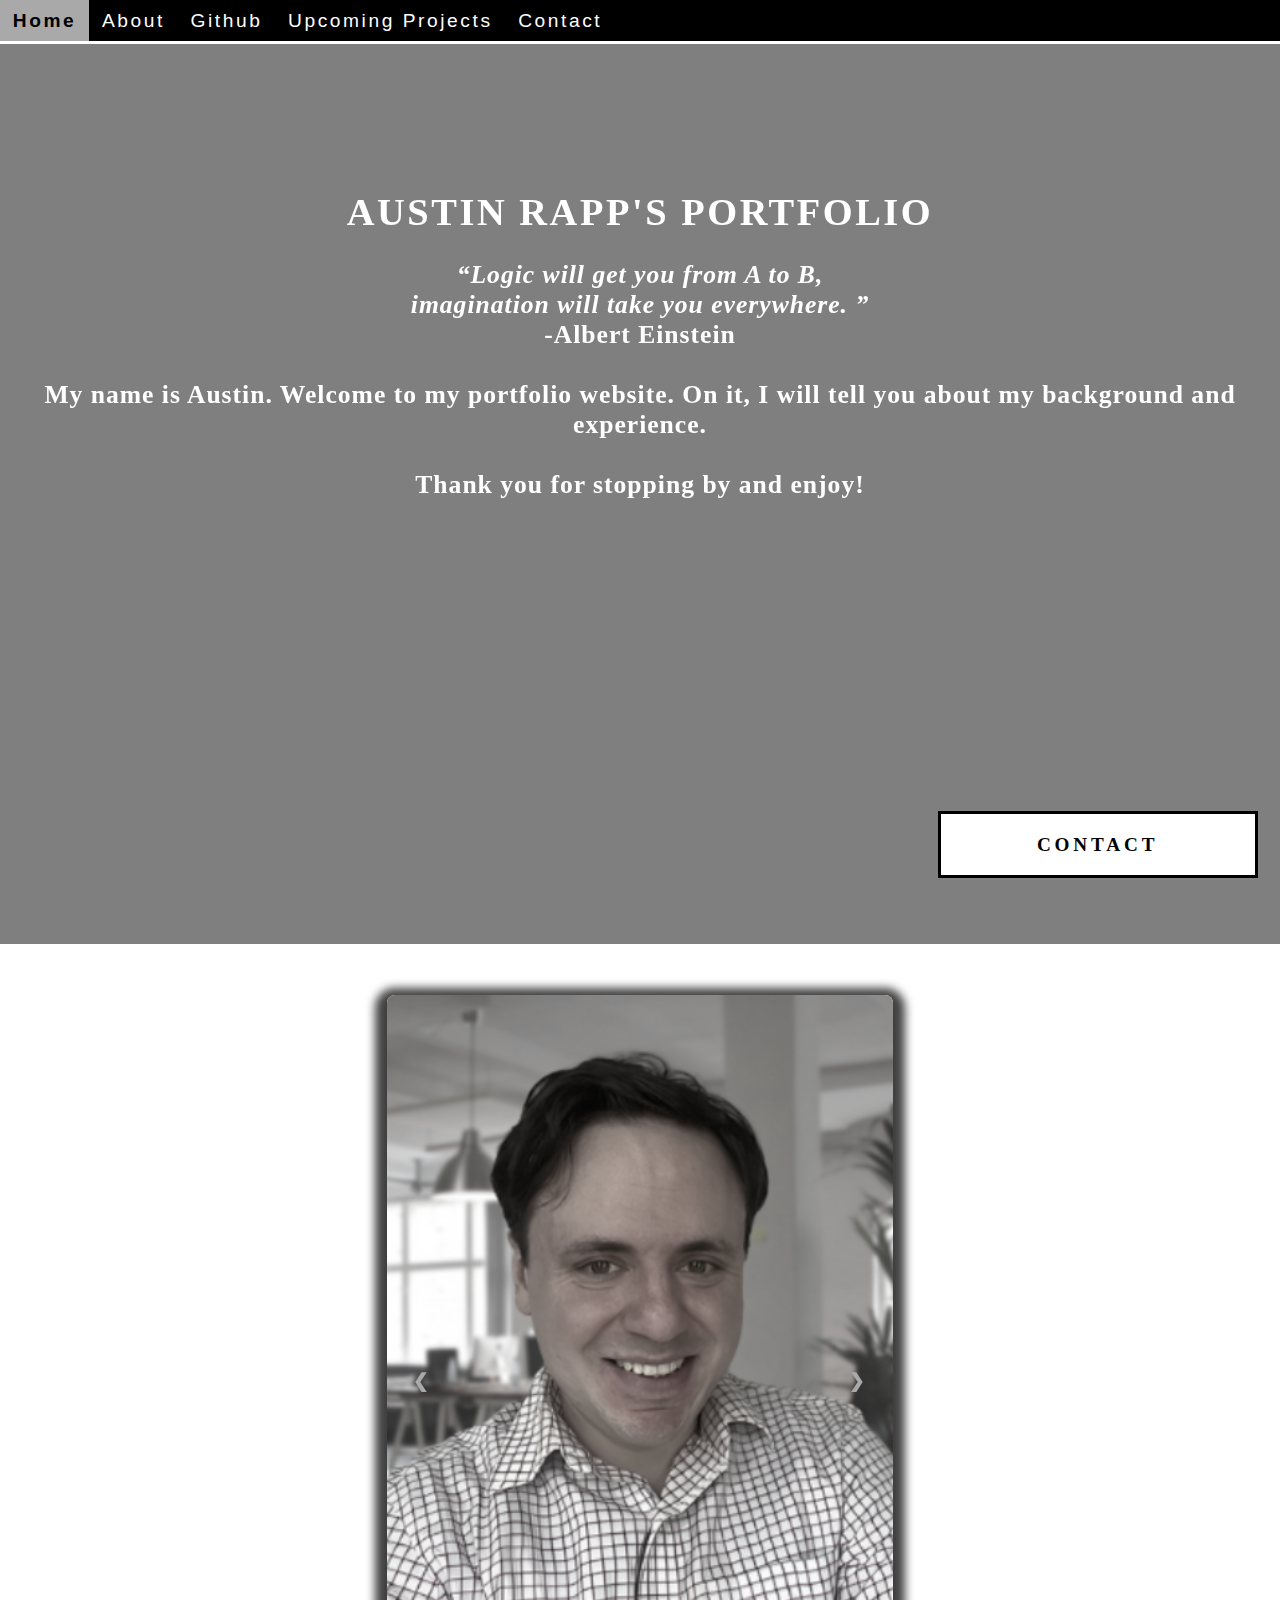
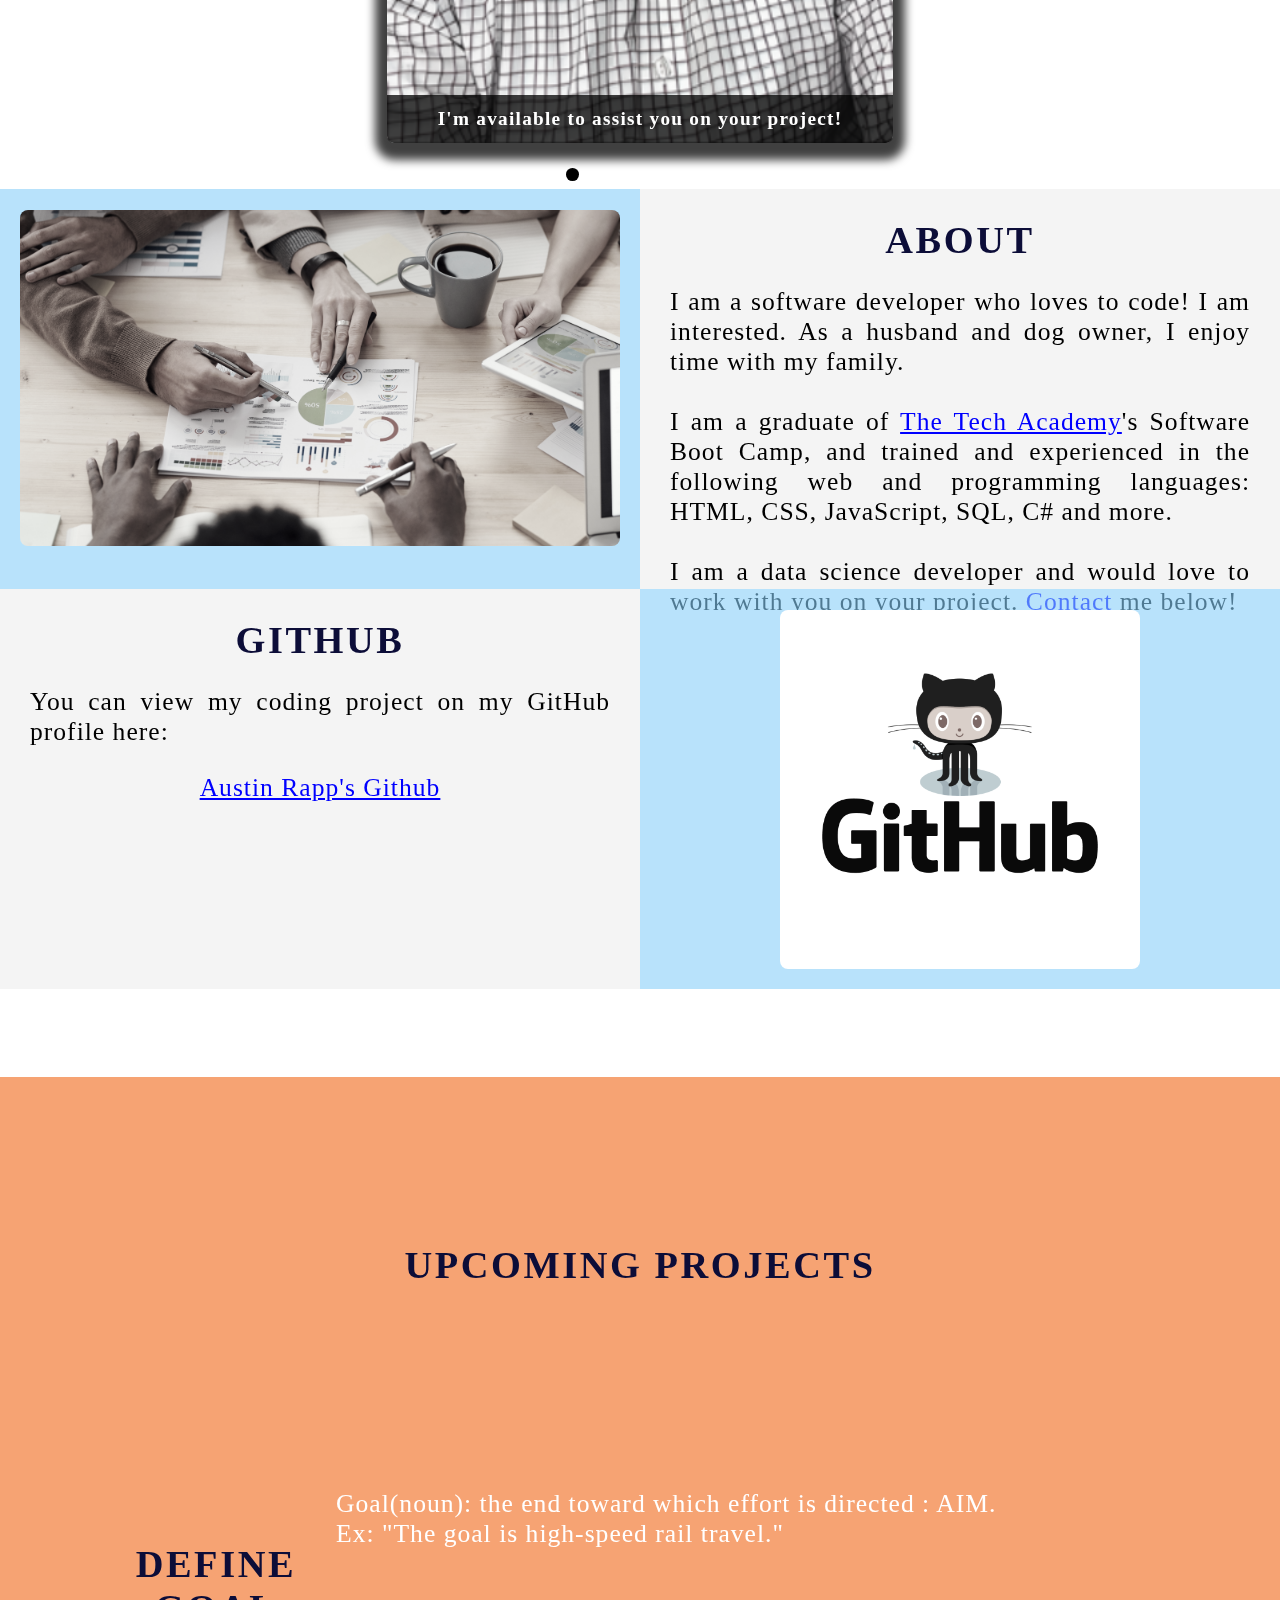
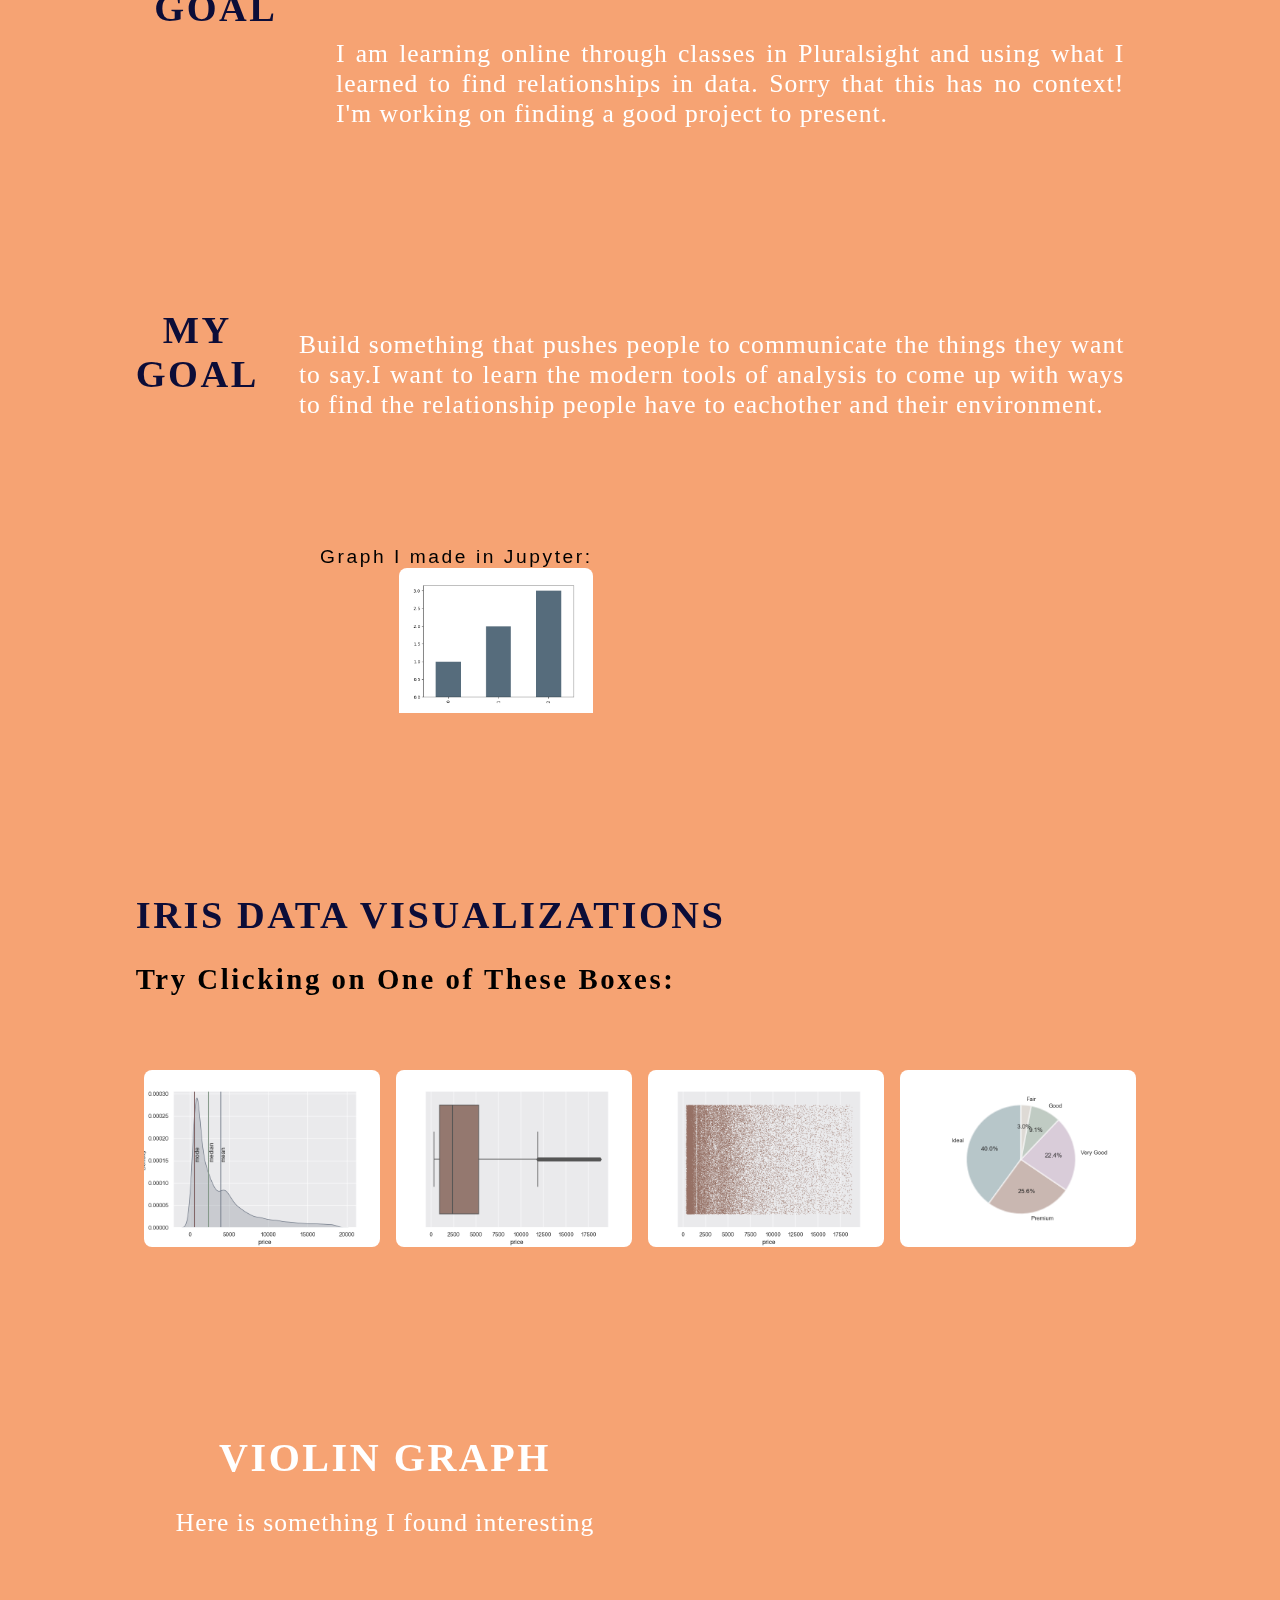
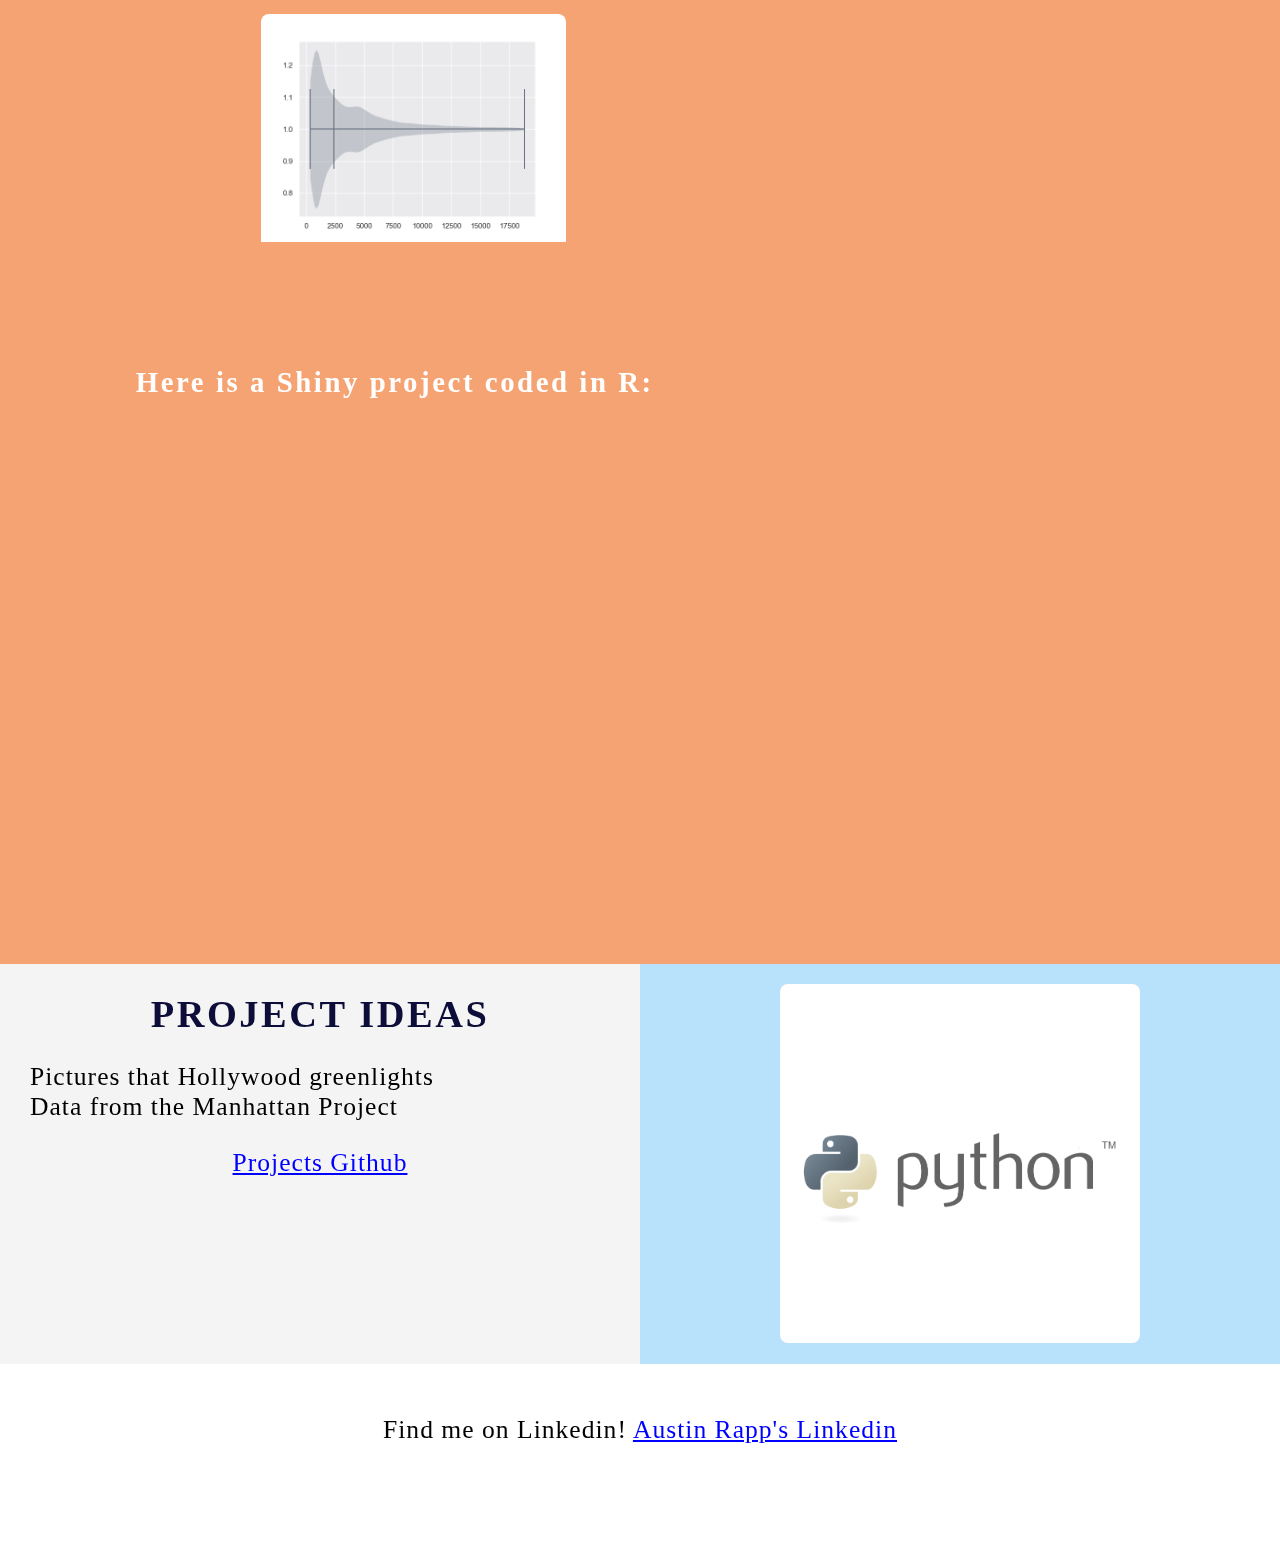
==== Official/index.html @ 12abdae8 "Update" ====
<!DOCTYPE html>
<html>
    <!--Head-->
    <head>
        <meta charset="UTF-8">
        <meta name="viewport" content="width=device-width" />
        <title>Austin Rapp</title>
        <link rel="stylesheet" type="text/css" href="final_website_css.css">
    </head>

    <!--Body-->
    <body class="Background">
        
        <!--Navbar-->
        <div class="Navbar">
            <a class="active" href="#Home">Home</a>
            <a href="#About">About</a>
            <a href="#Github">Github</a>
            <a href="#Upcoming Projects">Upcoming Projects</a>
            <!--Onclick and ondblclick functions added to open and close hthe contact form-->
            <a onclick="openForm()" ondblclick="closeForm()" class="contact">Contact</a>
        </div>

        <!--Breaks inserted to add space between navbar and the first heading-->
        <br>
        <br>

        <!--Background video-->
        <div id="Home">
            <video autoplay muted loop id="Typing_Video">
                <source src="typing_vid.mp4" type="video/mp4">
                <!--Display message if video fails to run -->
                Your browser does not support HTML5 video.
            </video>
        </div>

        <!--Video text-->
        <div class="Video_Text">
            <h1 class="white-text">Austin Rapp's Portfolio</h1>
            <strong>
                <p class="center">
                    <q>Logic will get you from A to B,
                        <br>imagination will take you everywhere.
                    </q>
                    <br>-Albert Einstein
                    <br>
                    <br>My name is Austin. Welcome to my portfolio website. On it, I will tell you about my background and experience.
                    <br>
                    <br>Thank you for stopping by and enjoy!
                </p>
            </strong>
        </div>

        <!--Slideshow section-->
        <div id="Slideshow">
            <div id="Slideshow_Background">
                <div id="Slideshow_Container">
                    <!--Slide 1 of 6-->
                    <div class="mySlides fade">
                        <img class="Slideshow_Images" src="images/office3.png" alt="Picture of yourself">
                        <div class="text">I'm available to assist you on your project!</div>
                    </div>
                    <!--Slide 2 of 6-->
                    <div class="mySlides fade">
                        <img class="Slideshow_Images" src="images/HTML_CSS_and_Javascript.jpeg" alt="HTML, CSS, and JS logos">
                        <div class="text">I'm am a data scientist,<br> trained in:<br>HTML, CSS, Javascript, SQL, and Python</div>
                    </div>
                    <!--Slide 3 of 6-->
                    <div class="mySlides fade">
                        <img class="Slideshow_Images" src="images/Python.png" alt="python logo">
                        <div class="text">the popular programming language Python,</div>
                    </div>
                    <!--Slide 4 of 6-->
                    <div class="mySlides fade">
                        <img class="Slideshow_Images" src="images/C_Sharp_and_Dot_NET.png" alt=".Net logo">
                        <div class="text">C#, .NET Framework, ASP.NET, MVC,</div>
                    </div>
                    <!--Slide 5 of 6-->
                    <div class="mySlides fade">
                        <img class="Slideshow_Images" src="images/SQL_and_Database(1).jpg" alt="SQL logo">
                        <div class="text">back end development, databases and SQL</div>
                    </div>
                    <!--Slide 6 of 6-->
                    <div class="mySlides fade">
                        <img class="Slideshow_Images" src="images/working_photo3.jpg" alt="Picture of choice">
                        <div class="text"><a class="white-text contact" onclick="openForm()">Contact me now!</a></div>
                    </div>
                    <!--Prev and next buttons-->
                    <a class="Previous" onclick="plusSlides(-1)">&#10094;</a>
                    <a class="Next" onclick="plusSlides(1)">&#10095;</a>
                </div>
                <br><!--Adds a space between the slideshow images and the dots-->

                <!--slideshow dots (tehse are another way for users to nav through slideshow)-->
                <div style="text-align: center">
                    <span class="dot" onclick="currentSlide(1)"></span>
                    <span class="dot" onclick="currentSlide(2)"></span>
                    <span class="dot" onclick="currentSlide(3)"></span>
                    <span class="dot" onclick="currentSlide(4)"></span>
                    <span class="dot" onclick="currentSlide(5)"></span>
                    <span class="dot" onclick="currentSlide(6)"></span>
                </div>
                
            </div>
        </div>

        <!--About section-->
        <div class="Row" id="About">
            <!--Left column-->
            <div class="Column_2">
                <img src="images/working_photo.jpg" alt="Working away">
            </div>
            <!--Right column-->
            <div class="Column_1">
                <h1>About</h1>
                <p>
                    I am a software developer who loves to code! I am  interested. As a husband and dog owner, I enjoy time with my family.
                    <br>
                    <br>I am a graduate of <a href="https://www.learncodinganywhere.com" target="_blank">The Tech Academy</a>'s Software Boot Camp, and trained and experienced in the following web and programming languages: HTML, CSS, JavaScript, SQL, C# and more.
                    <br>
                    <br> I am a data science developer and would love to work with you on your project. <a href="#Contact">Contact</a> me below!
                </p>
            </div>
        </div>

        <!--GitHub section-->
        <div class="Row" id="Github">
            <!--Left column-->
            <div class="Column_1">
                <h1>Github</h1>
                <p>
                    You can view my coding project on my GitHub profile here:
                    <br>
                    <p class="center"><a href="https://github.com/aerapp09" target="_blank">Austin Rapp's Github</a></p>
                </p>
            </div>
            <!--Right column-->
            <div class="Column_2">
                <a href="https://github.com/aerapp09" target="_blank"><img src="images/GitHub.png"></a>
            </div>
        </div>

        <!--Upcoming Projects-->
        <div class="background" id="Upcoming Projects">
            <!--Full Page rather than columns-->
            <br><br><br><br>
            <div class="Stat_Page">
                <h1> Upcoming Projects</h1>
                <div class="stat_container">
                    <h1>Define Goal</h1>
                    
                    <div class="Stat_text">
                        <p>
                                Goal(noun): the end toward which effort is directed : AIM.<br>
                                Ex: "The goal is high-speed rail travel."<br><br>
                              <br><br>
                                I am learning online through classes in Pluralsight and using what I learned to find
                                relationships in data. Sorry that this has no context! I'm working on finding a good project to present.
                        </p>
                    </div>

                </div>

                <div class="stat_container">
                    <h1>My Goal</h1>
                    
                    <div class="Stat_text">
                        <p>
                            Build something that pushes people to communicate the things they want to say.I want to learn the modern tools of analysis to come up with ways to find
                            the relationship people have to eachother and their environment.
                        </p>
                    </div>

                </div>

                <div class="stat_container">
                    <h1">Graph I made in Jupyter:</h1>

                    <div class="Stat_img">
                        <img class = "Stat_img" src="images/my_plot.png" alt="Graphy daphy Missing">
                    </div>
                    
                </div>
                
                <!--Second page for light box container-->
                
                <!-------------Begin Lightbox-------------->
                <div class="stat_container2">
                <h1 style="text-align:left">Iris Data Visualizations</h1>
                    <div class="row" style="padding-bottom: 300px;">
                        <h2 style="padding-bottom: 50px">Try Clicking on One of These Boxes:</h2>
                        <div class="column_3">
                            <img src = "images/my_plot2.png" style = "width:100%; margin-bottom: -4px;" onclick="openModal();currentSlide2(1)" class="hover-shadow cursor">
                        </div>
                        <div class="column_3">
                            <img src = "images/my_plot3.png" style = 'width:100%; margin-bottom: -4px;' onclick="openModal();currentSlide2(2)" class="hover-shadow cursor">
                        </div>
                        <div class="column_3">
                            <img src = "images/my_plot4.png" style = 'width:100%; margin-bottom: -4px;' onclick="openModal();currentSlide2(3)" class="hover-shadow cursor">
                        </div>
                        <div class="column_3">
                            <img src = "images/my_plot5.png" style = 'width:100%; margin-bottom: -4px;' onclick="openModal();currentSlide2(4)" class="hover-shadow cursor">
                        </div>
                    </div>
            
                    <!--Modal/lightbox(I made mySlides_1 because it does not display otherwise)-->
                    <div id="myModal" class="modal">
                        <span class="close cursor" onclick="closeModal()">&times;</span>
                        <div class="modal_content">
            
                            <div class="mySlides">
                                <div class="numbertext">1 / 4</div>
                                <img src="images/my_plot2.png" style="width:50%; margin-bottom: -4px;">
                            </div>
            
                            <div class="mySlides">
                                <div class="numbertext">2 / 4</div>
                                <img src="images/my_plot3.png" style="width:100%; margin-bottom: -4px;">
                            </div>
            
                            <div class="mySlides">
                                <div class="numbertext">3 / 4</div>
                                <img src="images/my_plot4.png" style="width:100%; margin-bottom: -4px;">
                            </div>
            
                            <div class="mySlides">
                                <div class="numbertext">4 / 4</div>
                                <img src="images/my_plot5.png" style="width:100%; margin-bottom: -4px;">
                            </div>
            
                            <!--Next/previous controls -->
                            <a class="prev" onclick="plusSlides2(-1)">&#10094;</a>
                            <a class="next" onclick="plusSlides2(1)">&#10095;</a>
            
                            <!--Caption text-->
                            <div class="caption-container">
                                <p id="caption"></p>
                            </div>
            
                            <!--Thumbnail image controls-->
                            <div class="column_3">
                                <img class="demo cursor" src="images/my_plot2.png" style="width:100%; margin-bottom: -4px;" onclick="currentSlide2(1)" alt="Stat1">
                            </div>
            
                            <div class="column_3">
                                <img class="demo cursor" src="images/my_plot3.png" style="width:100%; margin-bottom: -4px;" onclick="currentSlide2(2)" alt="Stat2">
                            </div>
            
                            <div class="column_3">
                                <img class="demo cursor" src="images/my_plot4.png" style="width:100%; margin-bottom: -4px;" onclick="currentSlide2(3)" alt="Stat3">
                            </div>
            
                            <div class="column_3">
                                <img class="demo cursor" src="images/my_plot5.png" style="width:100%; margin-bottom: -4px;" onclick="currentSlide2(4)" alt="Stat4">
                            </div>
                        </div>
                    </div>
                
                    <!--End Lightbox-->
                    
                    <div class="Stat_text" style="padding-bottom: 50px;">
                        <h1 style= color:white> Violin Graph</h1>
                        <p>Here is something I found interesting</p>
                    </div>
                    <div class="Stat_img">
                        <img class = "Stat_img"  src="images/my_plot6.png" alt="Graphy daphy Missing">
                    </div>
                    
                    <h2 style= color:white> Here is a Shiny project coded in R:</h2>
                    <iframe height="400" width="100%" frameborder="no" src="https://2r6tf0-austin-rapp.shinyapps.io/iris-app/"> </iframe>

                </div>
                  
                        
            </div>
                            <!--Stat project ideas-->
                <div class="Row" id="Stat_Page">
                    <!--Left column-->
                    <div class="Column_1">
                        <h1>Project Ideas </h1>
                        <p>
                            Pictures that Hollywood greenlights
                            <br>
                            Data from the Manhattan Project
                            <br>
                            <p class="center"><a href="https://github.com/aerapp09" target="_blank">Projects Github</a></p>
                        </p>
                    </div>
                    <!--Right column-->
                    <div class="Column_2">
                        <a href="https://github.com/aerapp09" target="_blank"><img src="images/Python.png"></a>
                    </div>
                </div>
            
        </div>
        
        <!--Contact form-->
        <div id="Contact">
            <button onclick="openForm()" class="Pop_Up_Button">CONTACT</button>
            <div class="form-popup" id="myForm">
                <form action="https://formspree.io/info@learncodinganywhere.com" method="POST" class="form-container">
                <!--Here we use a freeonline service to send our contact form to an email address of our choosing
                    it will not run unless live on the internest so it has to be push online website first-->
                    <h1>Contact</h1>
                    <label for="name"><b>Name</b></label>
                        <input type="text" placeholder="Type your name here" name="name" required>
                    <label for="phone"><b>Phone</b></label>
                        <input type="text" placeholder="Type your phone number here" name="phone">
                    <label for="phone"><b>Email</b></label>
                        <input type="text" placeholder="Type your email address here" name="email" required>
                    <label for="phone"><b>Message</b></label>
                        <input type="text" placeholder="Type your message here" name="message">
                    
                    <button type="submit" class="btn">SUBMIT</button>
                    <button type="button" class="btn cancel" onclick="closeForm()">CLOSE</button>
                </form>
            </div>
        </div>

        <!--Footer section-->
        <footer>
            <p>
                <p class="center">Find me on Linkedin! <a href="https://www.linkedin.com/in/austin-rapp-7717a989" target="_blank">Austin Rapp's Linkedin</a></p>
                <br>
            </p>
        </footer>
        <script src="JS/final_website.js"></script>
    </body>
</html>
---- Official/final_website_css.css ----
/******** GENERAL STYLING *******/
/*FOR FULL COMMENTS SEE SAMPLE_PORTFOLIO.CSS*/
/*affect entire document*/
html {
    scroll-behavior: smooth;
}
/********** Body *******/
body {
    margin: 0%; /* This ensures our site displays all the way to the edge of the browser screen */
    opacity: 1;
    transition: 3s opacity;
    letter-spacing: .2vw;
    font-family: Avant Garde, Helvetica;
    font-size: 1.5vw;
    overflow-x: hidden;
    user-select: none;
}

body.fade-out {
    opacity: .1;
}

/* Heading 1 elements */
h1 {
    text-transform: uppercase; /* Capitalizing all h1 heading */
    font-family: "sans-serif", Optima; /* Sets the font family of all h1 headings */
    text-align: center; /* Centering all h1 elements */
    margin-top: 3%; /* Adds a small margin above h1 elements */
    color: #0c0d38; 
}
h1:hover {
    filter: grayscale(5%);
    transform: scale(1.1);
    transition: transform 1s;
}

/* Styling for portfolio title text */
.white-text {
    color: #fff; /* This is used to change the color of the portfolio title text */
    padding-top: 10vh;
}

/* Paragraph elements */
p {
    font-family: Rockwell Extra Bold, Perpetua;
    text-align: justify; /* Justify text within paragraph elements */
    letter-spacing: 1px; /* This expands the text slightly */
    font-size: 20px;
    padding-left: 20px; /* Adds padding to the left of the paragraph element */
    padding-right: 20px; /* Adds padding to the right of the paragraph element */
}

p:hover {
    transition: transform 1s;
    transform: scale(1.01);
}
/* Center class - this applies to all elements with the class "center" */
.center {
    text-align: center; /* This center aligns the text */
}

/* Center class hover effect - This only affects the quote, github link, and footer */
.center:hover {
    transition: transform 2s;/* This makes the transform effect last 2 seconds */
    transform: scale(1.1); /* This makes the elements with class "center" increase in size by 1.1 when hovered over */
}

/* Anchor elements */
a {
    color: blue; /* This ensures all links are blue */
    cursor: pointer;
    text-decoration: underline;
}

/* Quotation elements */
q {
    font-style: italic; /* This makes the quote italicized */
}

/* Image elements */
img {
    filter: grayscale(75%); /* This rids our pictures of 75% of their color */
    border-radius: 8px; /* Gives all images slightly rounded corners */
    max-width: 100%; /* Ensures all images stay within the width of their container */
    max-height: 100%; /* Sets the height of all images */
    display: block; /* By specifying block display we can ensure our images are able to be centered */
    margin: auto auto auto auto; /*centers all images*/
}

/* Image element hover effects */
img:hover {
    filter: grayscale(5%); /* Brings back most of the image's color when hovered over */
}


/* Styling for footer element */
footer {
    padding: 2%; /* This gives the footer padding that is equal to 2% of the width of the element's area */
    background-color: white;
}
/***** END OF GENERAL STYLING *****/

/***** NAVBAR STYLING *****/
.Navbar {
    overflow: hidden; /* This ensures that any content that overflows beyond the boundary of our nav bar is not displayed */
    background-color: black; /* This colors the navbar black */
    position: fixed; /* This keeps the navbar at the top of the screen as we scroll */
    top: 0; /* This ensures no space is displayed above the navbar */
    width: 100%; /* This makes the navbar span the entire width of the page */
    z-index: 1; /* This ensures other elements don't display over the navbar */
    -webkit-animation: moveNav 5s; /* This applies the moveNav animation below for Safari 4.0 - 8.0 */
    animation: moveNav 5s; /* This applies the moveNav animation for all other browsers */
}

@keyframes moveNav {
    from {left: -100vw;}
    to { left: 0vw;}
}

/* Navbar links */
.Navbar a {
    float: left; /* This specifies that the text floats on the left on the navbar */
    display: block; /* This ensures that other text will be displayed on the same line or row, instead of a new line */
    color: white; /* This is the font color for text on our navbar */
    padding: 14px 16px; /* This adds padding around our text */
    text-decoration: none; /* This gets rid of the underlines under the text on our navbar */
    font-family: Avant Garde, Helvetica; /* This specifies the font family for text on our navbar */
    font-size: 20px; /* This specifies the font size for text on our navbar */
    text-align: center; /* This centers the text within its container */
    position: relative; /* This sets the text relative to its normal positioning, allowing us to use the animation below */
    -webkit-animation: moveNavText 5.75s; /* Animation for Safari 4.0 - 8.0 */
    animation: moveNavText 5.75s; /* Applies the moveNavText animation for 5.75s */ 
}

/* moveNav animation effect for moving the nav bar in from the left of the screen */
@keyframes moveNav {
    from {left: -100vw;} /* The navbar is starting off screen to the left */
    to {left: 0vw;} /* This moves the navbar into place on the screen */
}

.Navbar a {
    float: left;
    display: block;
    color: white;
    padding: .75vw 1vw;
    text-decoration: none;
    font-family: Avant Garde, Helvetica;
    font-size: 1.5vw;
    text-align: center;
    position: relative;
    -webkit-animation: moveNaveText 5.75s;
    animation: moveNaveText 5.75s;
}

/* moveNavText animation effect for moving the navbar text from above the view to the navbar */
@keyframes moveNavText {
    from {top: -100vw;} /* This sets the navbar text 100% above the viewport */
    to {top: 0vw;} /* This lowers the navbar text onto the navbar */
}

/* Navbar hover effects */
.Navbar a:hover {
    background-color: #f4f4f4; /* Defines the background color that will display when you hover over the link */
    color: black; /* This defines the font color that will display when navbar a elements are hovered over */
    cursor: pointer;
    transition: 0.5s ease-in;
    
    font-weight: bold; /* This makes the text on the navbar bold when hovered over */
}

/* Navbar home button */
.Navbar a.active { /* This targets the a element on the navbar with the "active" class */
    background-color: darkgray;
}




/***** END OF NAVBAR STYLING *****/

/***** VIDEO STYLING *****/
/* Formatting for background video */
#Typing_Video {
    position: fixed; /* This fixes the video to the page */
    right: 0;/* This ensures there is no space between the edge of the video and the edge of the page */
    bottom: 0; /* This ensures no space between the bottom of the video and the bottom of the page */
    min-width: 100%; /* This ensures the video is displayed across the full width of the page */
    z-index: -1; /* This places the video behind the other elements on the page */
}

/* Screens that are 576px and smaller will not display the background video */
@media screen and (max-width: 576px) {
    #Typing_Video {
        display: none;
    }
}

/* Texts over the video */
.Video_Text {
    background: rgba(0, 0, 0, 0.5); /* This provides a semi-transparent background for the text to sit over */
    color: white; /* Makes the font color white */
    width: 100%;
    height: 100vh;
    padding-top: 2vh; /* This adds padding around the video-text container so that the background goes slightly beyond the text */
    position: relative; /* This sets the text relative to its normal positioning, allowing us to use the animation below */
    -webkit-animation: moveVideoText 5.75s;
    animation: moveVideoText 5.75s;
}

/* This animation effect causes the overlay video text to move up from the bottom of the page upon page load */
@keyframes moveVideoText {
    from {top: -100vw;} /* This sets the position of the video text to above the viewport */
    to {top: 0vw;} /* This moves the video text to the normal positioning on the viewport */
}
/***** END OF VIDEO STYLING *****/

/*******Slideshow Styling***********/
#Slideshow_Background {
    background: rgba(255, 255, 255, 0.35);
}

.mySlides{
    display: none;
}

/*Slideshow section / container */
#Slideshow_Container {
    width: 39.5vw;
    height: auto;
    padding-top: 4%;
    position: relative;
    margin:auto;
}

#Slideshow_Container a {
    text-decoration: none;
}

.Slideshow_Images {
    vertical-align: middle;
    height: auto;
    box-shadow: 0px 5px 10px 12px rgba(0, 0, 0, .75);
    width: 100%;
}

/*Next and previous buttons */
.Previous, .Next {
    cursor: pointer;
    position: absolute;
    top: 50%;
    width: auto;
    padding: 2vw;
    color: darkgray;
    font-weight: bold;
    font-size: 1.5vw;
    border-radius: 0 3px 3px 0;
    user-select: none;
    transition: 0.6s ease;
}

/*position next button on right hand side*/
.Next {
    right: 0;
    border-radius: 3px 0 0 3px;
}

.Previous:hover, .Next:hover {
    background-color: rgba(0, 0, 0, 0.8);
    color: white;
}

.text {
    color: white;
    padding: 1vw;
    position: absolute;
    bottom: 0;
    width: 100%;
    text-align: center;
    font-family: Perpetua, Rockwell Extra Bold;
    letter-spacing: .1vw;
    font-size: 1.5vw;
    background-color: rgba(0, 0, 0, 0.75);
    font-weight: bold;
    border-radius: 0px 0px 7px 7px;
}

/*dots under slideshow styling*/
.dot {
    cursor: pointer;
    height: 1vw;
    width: 1vw;
    margin: .25vw;
    background-color: white;
    border-radius: 50%;
    display: inline-block;
    transition: background-color 0.6s ease;
    z-index: 1;
}
.active, .dot:hover {
    background-color: black;
}
    
.fade {
    animation-name: fade;
    animation-duration: 1.5s;
    -webkit-animation-name: fade;
    -webkit-animation-duration: 1.5s;
}
    
@-webkit-keyframes fade {
    from {opacity: .4;}
    to {opacity: 1;}
}

@keyframes fade {
    from {opacity: .4;}
    to {opacity: 1;}
    
}
/********** End Slideshow Styling ***********/



/*******TABLE STYLING -  this section covers the styling of the columns and rows within the table *****/
* { /* The asterisk is a universal selector that applies this effect to all elements on the page */
    box-sizing: border-box; /* This creates a box with a border within which we will place most of our text */
} 

.Column_1 {
    float: left;
    width: 50%; /* This ensures the column takes up half of the page width */
    padding: 10px;
    height: 400px; /* This sets the height of the column to 400px -  this may need to be adjusted depending on the text you enter */
    background-color: #f2f2f2d8; /* Sets the background color of the columns with class Column_1 */
}


.Column_2 {
    float: left;
    width: 50%;
    padding: 1.6%;
    height: 400px;
    background-color: #86cef896;
}



/* This inserts something after the content of selected elements (in this case the elements with class "Row") */
.Row:after {
	content: ""; /* By leaving this blank, we are allowing the footer (covered lower down) to be displayed - removing it makes the footer overwrite a column */
	display: table; /* The display property specifies the type of display behavior; the table value tells the browser to treat the element as a table */
	clear: both; /* This clears any other elements from floating on the left or the right of an element */
}
/***** END OF TABLE STYLING *****/



/*******************************************STAT PAGE STYLING ********************************************/

.Stat_Page {
    float: center;
    width: 100%;
    padding: 10.6%;
    background-color: #f0631196;
}


#.stat_container {
    text-align: left;
    font-family: 'Times New Roman', serif;
    float: left;
    width: 100%;
    padding: 4.6%;
    height: fit-content;

}

.stat_container {
    padding-top: 100px;
    align-items: center;
    display: flex;
    justify-content: center;
    overflow: hidden;
}

.stat_container2 {
    padding-top: 50px;
    text-align: left;
    font-family: 'Times New Roman', serif;

}

h3 {
    color: rgb(97, 20, 71);
}


#.Stat_img {
    all: unset;
    float: right;
    margin: 5px;
}

.Stat_img {
    max-width: 55%;
    max-height: 35%;
    float: center;
    padding-bottom: 50px;
}

.Stat_text {
    font-size: 20px;
    padding-left: 20px;
    padding-top: 5%;
    color: white;
    float:left;
}

/***STAT MODAL  STYLING **/

/*this adds padding between the lightbox images without it they are next to one another*/
.row > .column_3 {
    padding: 0 8px;
}

.column_3 {
    float: left;
    width: 25%;
}

.modal{
    display: none;
    position: fixed;
    z-index: 1;
    padding-top: 100px;
    left: 0;
    top: 0;
    width: 100%;
    height: 100%;
    overflow: auto;
    background-color: black;
}

.modal_content {
    position: relative;
    background-color: #fefefe;
    margin: auto;
    padding: 0;
    width: 90%;
    max-width: 1200px;
}

.close {
    color: white;
    position: absolute;
    top: 10px;
    right: 25px;
    font-size: 35px;
    font-weight: bold;
}

.close:hover,
.close:focus{
    color: #999;
    text-decoration: none;
    cursor: pointer;

}

.mySlides_1 {
    display:auto;
}

.cursor {
    cursor: pointer;
}
/*Next and Prev buttons **/
.prev,
.next {
    cursor: pointner;
    position: absolute;
    top: 50%;
    width: auto;
    padding: 16px;
    margin-top: -50px;
    color: white;
    font-weight: bold;
    font-size: 20px;
    transition: 0.6s ease;
    border-radius: 0 3px 3px 0;
    user-select: none;
    -webkit-user-select: none;
}
/*position the next button to the right*/
.next {
    right: 0;
    border-radius: 3px 0 0 3px;
}
/*on hover, add a black background color with a little bit see through */
.prev:hover,
.next:hover {
    background-color: rgba(0, 0, 0, 0.8);
}

/*Number text (1/3) */
.numbertext {
    color: #f2f2f2;
    font-size: 12px;
    padding: 8px 12px;
    position: absolute;
    top: 0;
}


/*caption text*/
.caption-container {
    text-align: center;
    background-color: black;
    padding: 2px 16px;
    color: white;
}
.demo {
    opacity: 0.6;
}
.active,
.demo:hover {
    opacity: 1;
}
img.hover-shadow {
    transition: 0.3s;
}
.hover-shadow:hover {
    box-shadow: 0 4px 8px 0 rgba(0, 0, 0, 0.2), 0 6px 20px 0 rgba(0, 0, 0, 0.19)
}



/***END STAT MODAL STYLING ****/

/*************************************END STAT PAGE STYLING **********************************************/



/***** CONTACT FORM STYLING *****/
/* input[type=text] targets all text input sections of the contact form */
.Pop_Up_Button {
    position: fixed;
    bottom: 1.74vw;
    right: 1.75vw;
    width: 25vw;
    background-color: white;
    color: black;
    border: solid black;
    cursor: pointer;
    -webkit-animation: movePopop 5s;
    animation: movePopup 5s;
}

@keyframes movePopup {
    from {right: -40vw;}
    to {right: 1.75vw;}
}

@-webkit-keyframes movePopup {
    from {right: 040vw;}
    to {right: 1.75vw;}
}

.form-popup {
    z-index: 8;
    display: none;
    position: fixed;
    bottom: .5vw;
    right: .5vw;
}

.form-container {
    max-width: 49vw;
    padding: 1vw;
    background-color: white;
}

.form-container input[type=text] {
    width: 100%;
    padding: .93vw;
    margin: .6vw 0 .6vw 0;
    border: none; 
    background: Gainsboro;
    font-size: 1vw;
}

button {
    font-family: "Trebuchet MS", Optima;
    letter-spacing: .3vw; 
    font-size: 1.5vw; 
    font-weight: bold;
    padding: 1.5vw;
    cursor: pointer; 
    width: 100%;
    height: auto;
}

button:hover, .form-container .btnhover {
    color: white;
    background-color: black;
    transition-duration: 1s;
    -webkit-transition-duration: 1s;
    border-color: silver;
}

.form-container .btn {
    background-color: white;
    color: black;
    border-color: black;
    margin-bottom: 1vh;
}

/*close button*/
.form-container .cancel {
    background-color: black;
    color: white;
    border-color: gray;
}


.form-container .cancel:hover{
    color: white;
    background-color: darkred;
    transition-duration: 1s;
    -webkit-transition-duration: 1s;
    border-color: black;
}
/****End of Contact Form Styling *****/

/****Media Query Section *****/
/*Media rules for paragraphy font size for different*/
@media screen and (max-width: 527px) {
    p {
        font-size: 3.75vw;
    }
}

@media screen and (min-width: 528px) and (max-width: 660px) {
    p {
        font-size: 3.5;
    }
}

@media screen and (min-width: 661px) and (max-width: 799px) {
    p {
        font-size: 2.75nw;
    }
}
@media screen and (min-width: 800px) and (max-width: 924px) {
    p {
        font-size: 2.5vw;
    }
}

@media screen and (min-width: 925px) and (max-width: 925px) and (max-width: 1050px) {
    p {
        font-size: 2.25vw;
    }
}

@media screen and (min-width: 1051px) and (max-width: 1310px) {
    p {
        font-size: 2vw;
    }
}

@media screen and (min-width: 1311px) and (max-width: 1535px) {
    p {
        font-size: 1.75vw;
    }
}

@media screen and (min-width: 1536px) and (max-width: 2269px) {
    p {
        font-size: 1.5vw;
    }
}

@media screen and (min-width: 2270px) {
    p {
        font-size: 1.35vw;
    }
}

@media screen and (max-width: 1080px) {
    .Navbar a{
        width: 20%;
        font-size: 2.5vw;
    }
    
@media screen and (max-width: 1080px) {
    .quote {
        font-size: 3.5vw;
    }

    .white-text {
        font-size: 4.5vw;
    }
}

@media screen and (min-width: 1725px) {
    .Column_1 {
        height: 550px;
    }
    .Column_2 {
        height: 550px;
    }
}

@media screen and (min-width: 2000px) {
    h1{
        margin-top: 0;
    }
}
/***** END OF CONTACT FORM STYLING *****/
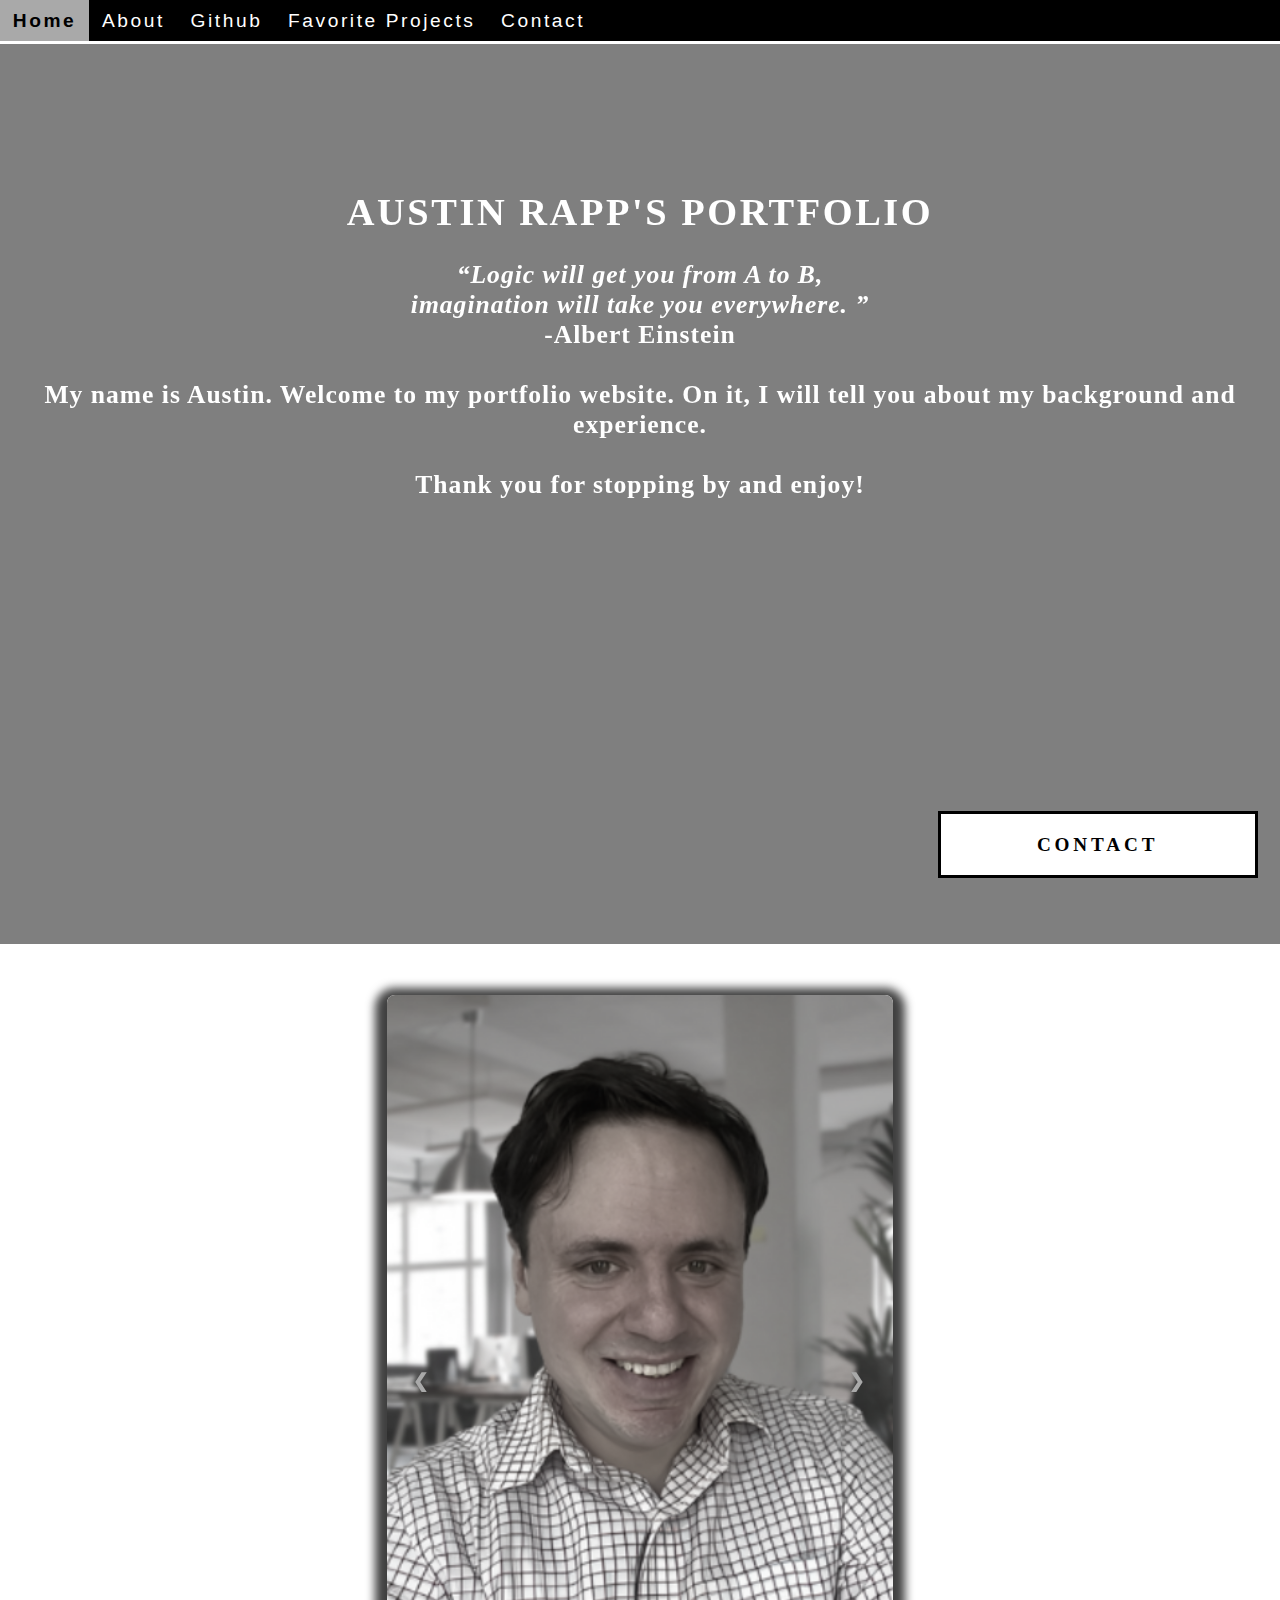
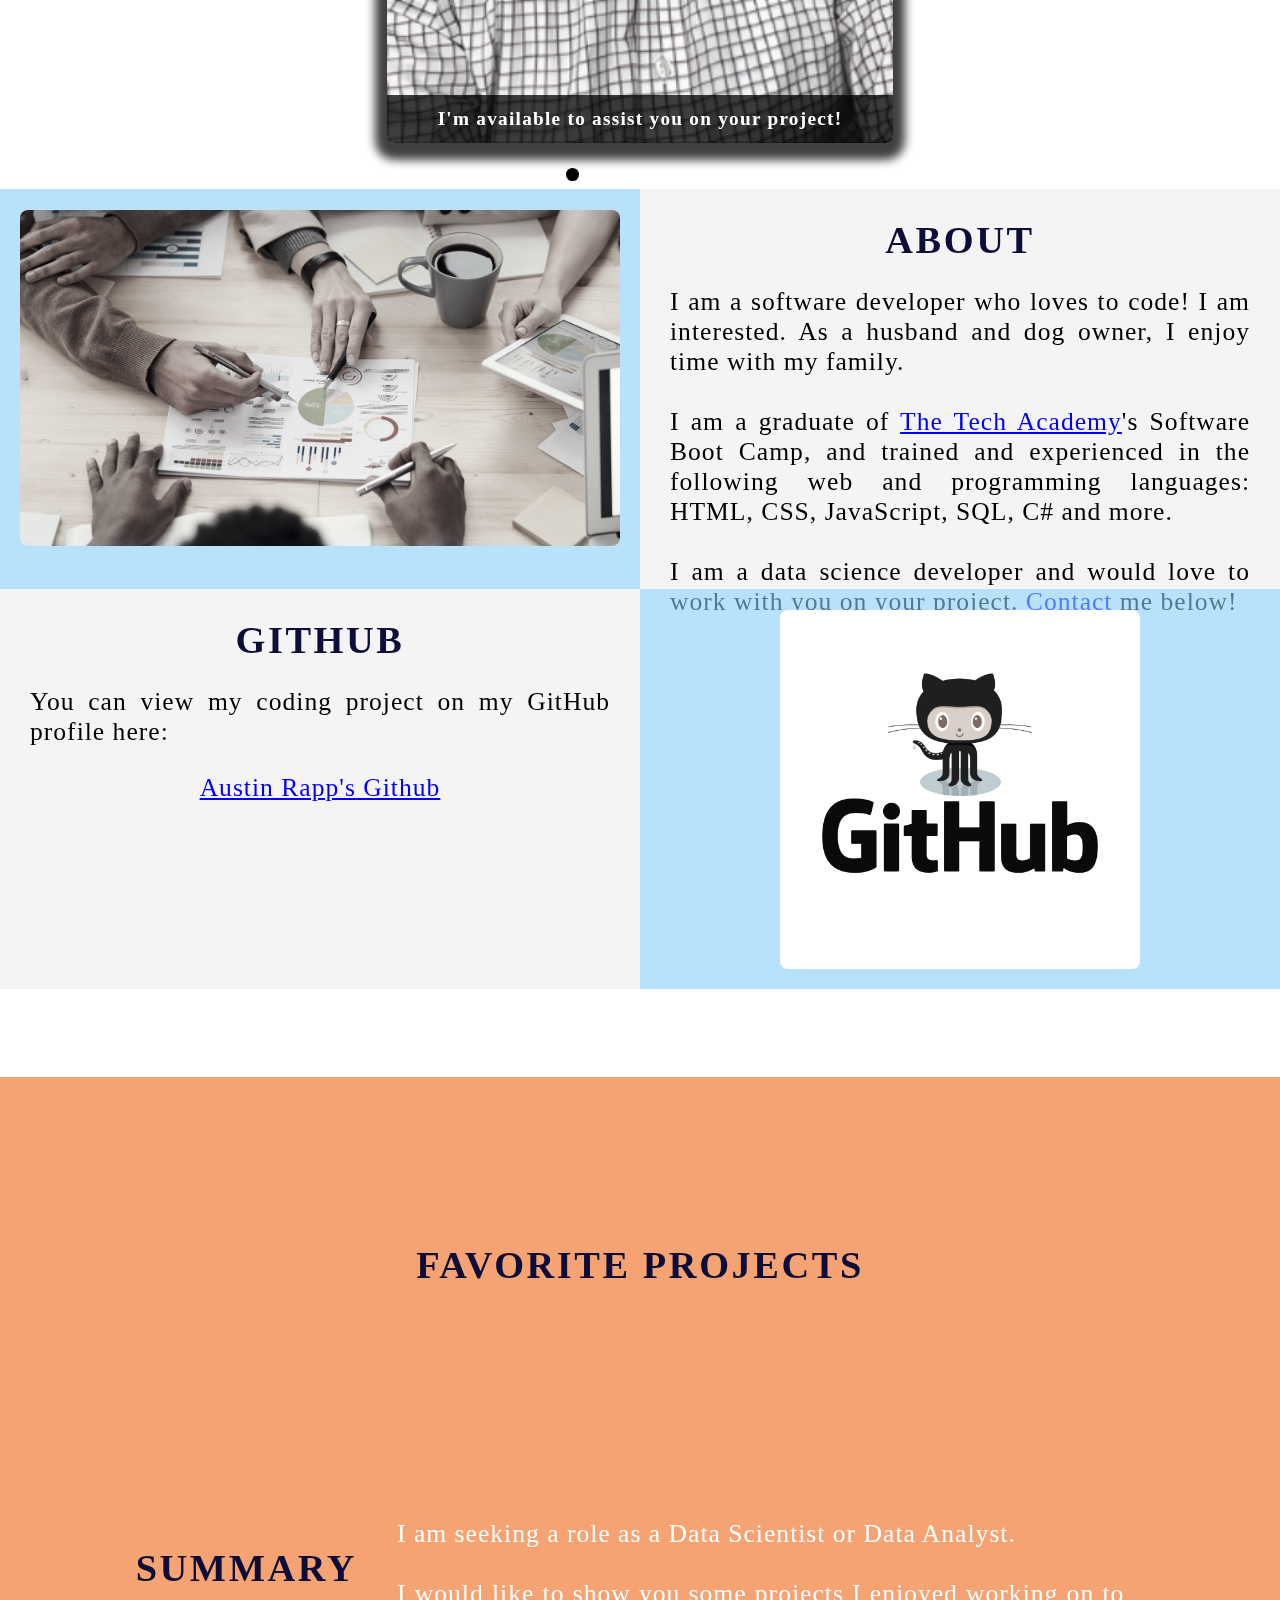
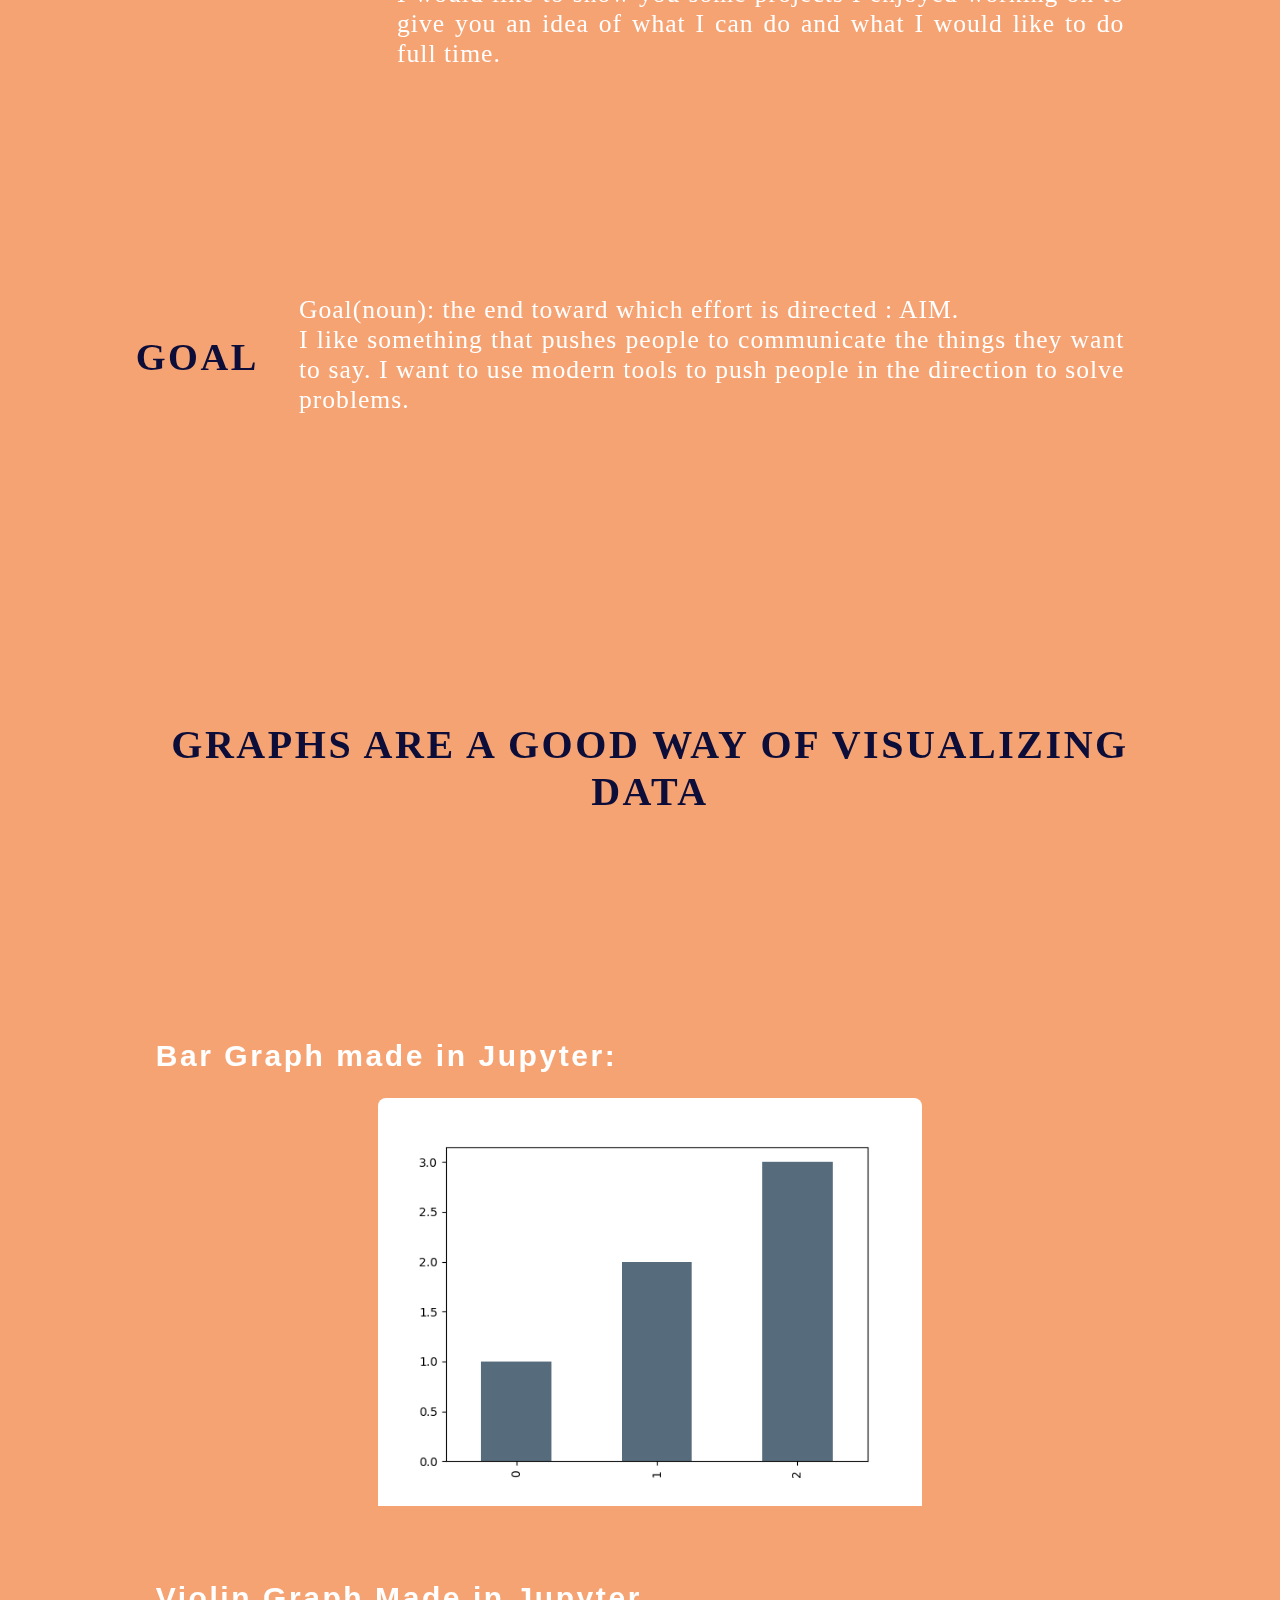
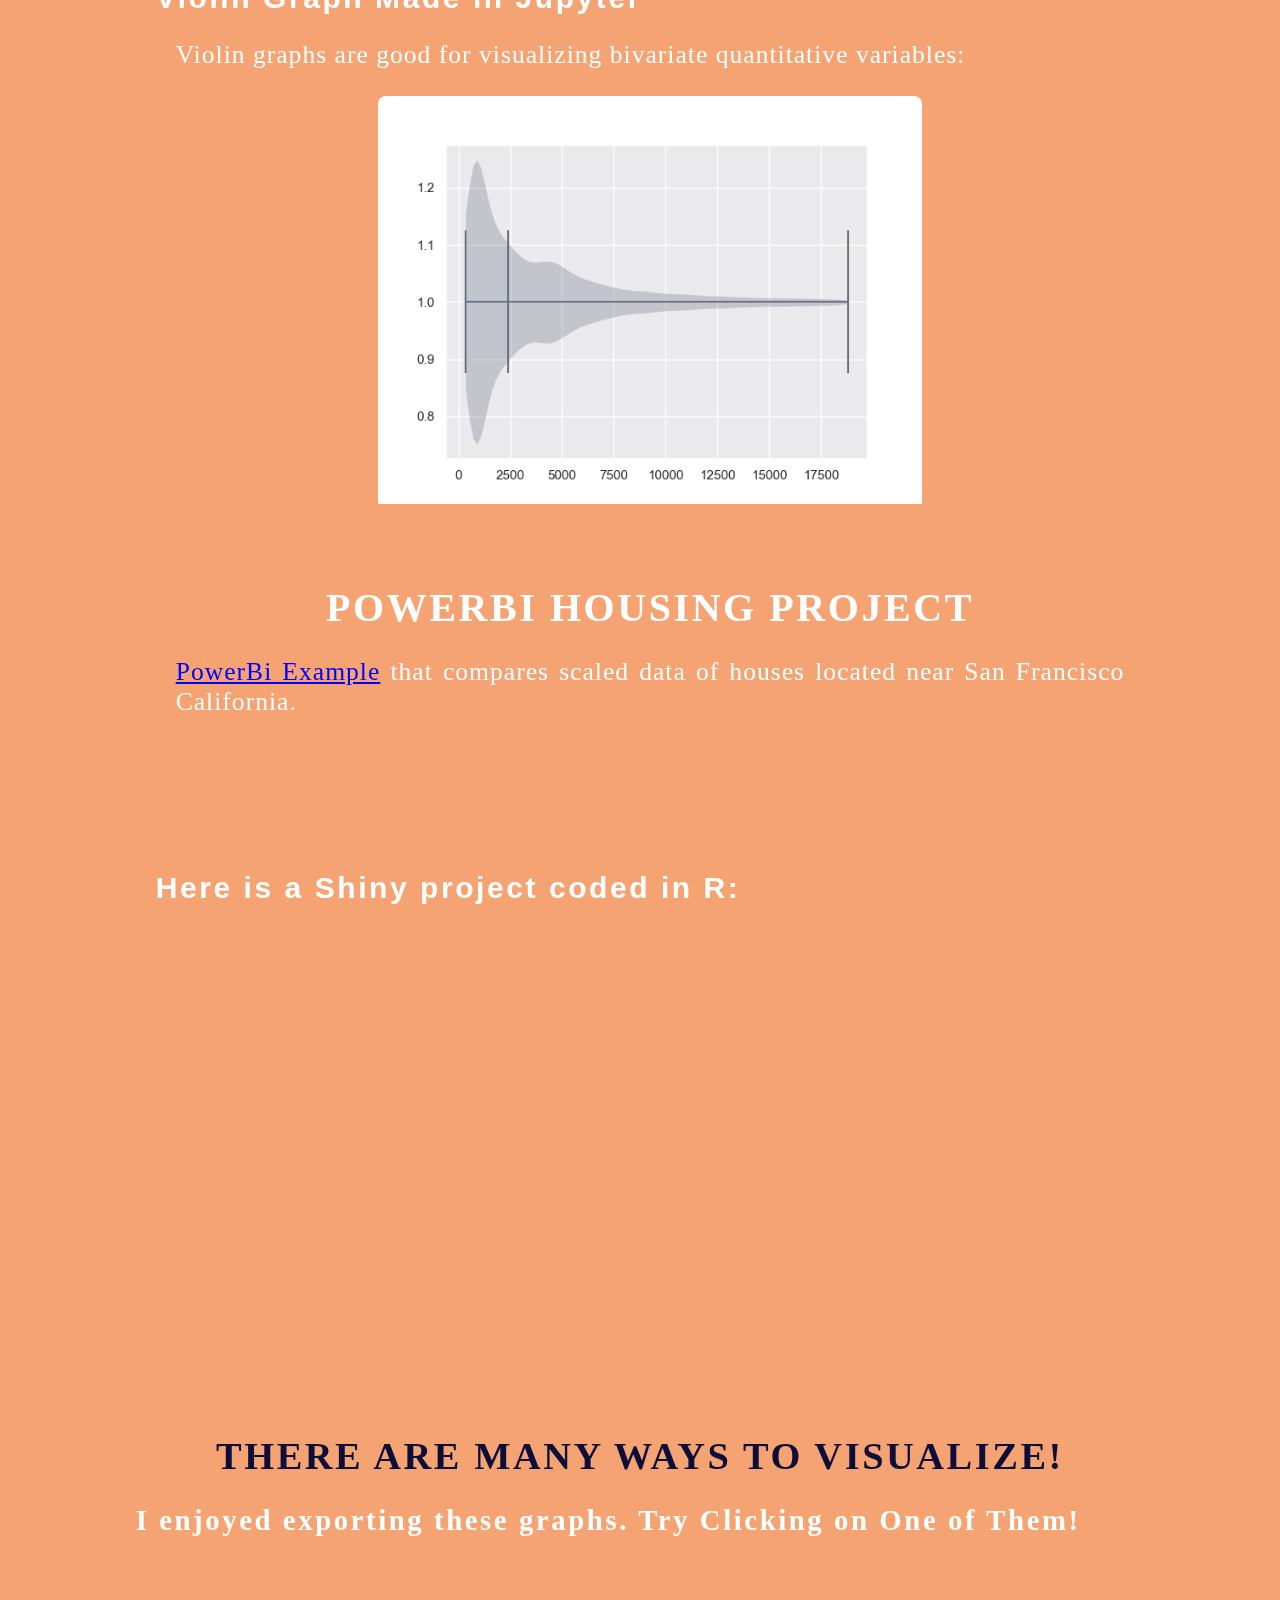
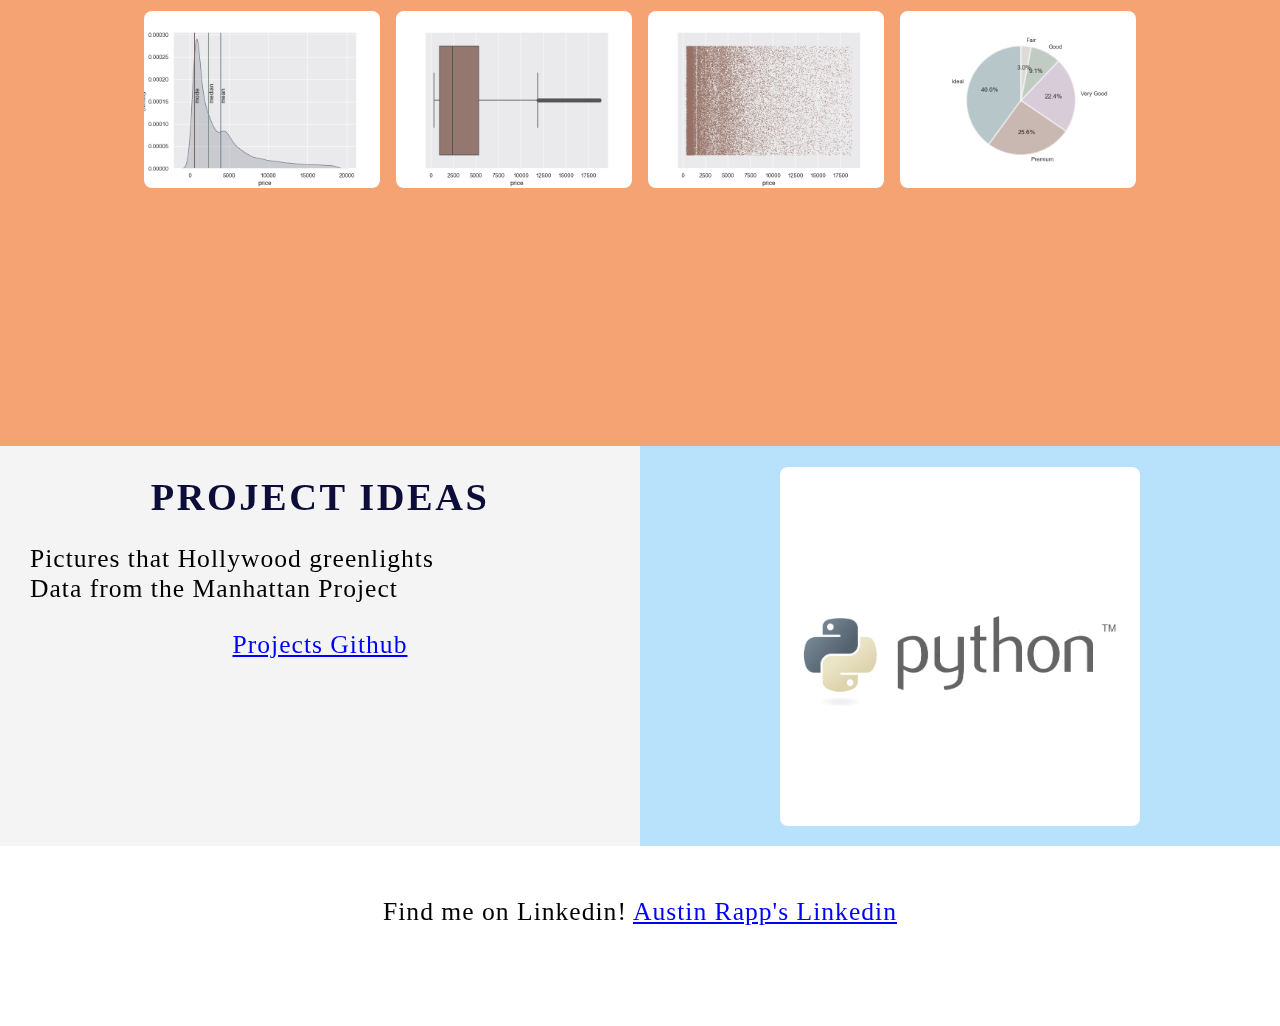
==== commit 2a736450: "changes to website adding more detail about favorite projects" ====
--- a/Official/index.html
+++ b/Official/index.html
@@ -16,7 +16,7 @@
             <a class="active" href="#Home">Home</a>
             <a href="#About">About</a>
             <a href="#Github">Github</a>
-            <a href="#Upcoming Projects">Upcoming Projects</a>
+            <a href="#Favorite Projects">Favorite Projects</a>
             <!--Onclick and ondblclick functions added to open and close hthe contact form-->
             <a onclick="openForm()" ondblclick="closeForm()" class="contact">Contact</a>
         </div>
@@ -140,55 +140,68 @@
             </div>
         </div>
 
-        <!--Upcoming Projects-->
-        <div class="background" id="Upcoming Projects">
+        <!--Favorite Projects-->
+        <div class="background" id="Favorite Projects">
             <!--Full Page rather than columns-->
             <br><br><br><br>
             <div class="Stat_Page">
-                <h1> Upcoming Projects</h1>
+                <h1> Favorite Projects</h1>
                 <div class="stat_container">
-                    <h1>Define Goal</h1>
+                    <h1>Summary</h1>
                     
                     <div class="Stat_text">
                         <p>
-                                Goal(noun): the end toward which effort is directed : AIM.<br>
-                                Ex: "The goal is high-speed rail travel."<br><br>
-                              <br><br>
-                                I am learning online through classes in Pluralsight and using what I learned to find
-                                relationships in data. Sorry that this has no context! I'm working on finding a good project to present.
+                                
+                              <br>
+                                I am seeking a role as a Data Scientist or Data Analyst. 
+                                <br><br>I would like to show you some projects I enjoyed working on to give you an idea of what I can do and 
+                                what I would like to do full time. 
                         </p>
                     </div>
 
                 </div>
 
                 <div class="stat_container">
-                    <h1>My Goal</h1>
-                    
-                    <div class="Stat_text">
+                    <h1>Goal</h1>
+                    
+                    <div class="Stat_text" style="padding-bottom:50px">
                         <p>
-                            Build something that pushes people to communicate the things they want to say.I want to learn the modern tools of analysis to come up with ways to find
-                            the relationship people have to eachother and their environment.
+                            Goal(noun): the end toward which effort is directed : AIM.<br>
+                            I like something that pushes people to communicate the things they want to say. I want to use modern tools to push people in the direction to solve problems. 
                         </p>
                     </div>
 
                 </div>
 
-                <div class="stat_container">
-                    <h1">Graph I made in Jupyter:</h1>
-
-                    <div class="Stat_img">
-                        <img class = "Stat_img" src="images/my_plot.png" alt="Graphy daphy Missing">
-                    </div>
-                    
+
+                <div class="Stat_text" style="padding-top:200px">
+                    
+                    <h1 style="padding-bottom:150px">Graphs are a Good way of Visualizing Data</h1><br>
+
+                    <h2>Bar Graph made in Jupyter:</h2>
+                    <img class = "Stat_img" src="images/my_plot.png" alt="Graphy daphy Missing">
+                    
+                    <h2> Violin Graph Made in Jupyter</h2>
+                    <p>Violin graphs are good for visualizing bivariate quantitative variables:</p>
+                    <img class = "Stat_img" src="images/my_plot6.png" alt="Graphy daphy Missing">
+                
+                    
+                    <h1 style= color:white> PowerBI Housing Project</h1>
+                    <p><a href="documents/Housing_Vis_Scaled.pbix">PowerBi Example</a> that compares scaled data of houses located near San Francisco California. </p>
+                    <h1 style="padding-top: 50px;">&nbsp</h1>
+
+                    <h2 style= color:white> Here is a Shiny project coded in R:</h2>
+                    <iframe height="400" width="100%" frameborder="no" src="https://2r6tf0-austin-rapp.shinyapps.io/iris-app/"> </iframe>
                 </div>
                 
                 <!--Second page for light box container-->
                 
                 <!-------------Begin Lightbox-------------->
                 <div class="stat_container2">
-                <h1 style="text-align:left">Iris Data Visualizations</h1>
+                <h1 style="padding-top: 300px;">&nbsp</h1>
+                <h1>There are Many Ways to Visualize!</h1>
                     <div class="row" style="padding-bottom: 300px;">
-                        <h2 style="padding-bottom: 50px">Try Clicking on One of These Boxes:</h2>
+                        <h2 style="padding-bottom: 50px; color:white">I enjoyed exporting these graphs. Try Clicking on One of Them!</h2>
                         <div class="column_3">
                             <img src = "images/my_plot2.png" style = "width:100%; margin-bottom: -4px;" onclick="openModal();currentSlide2(1)" class="hover-shadow cursor">
                         </div>
@@ -258,17 +271,8 @@
                 
                     <!--End Lightbox-->
                     
-                    <div class="Stat_text" style="padding-bottom: 50px;">
-                        <h1 style= color:white> Violin Graph</h1>
-                        <p>Here is something I found interesting</p>
-                    </div>
-                    <div class="Stat_img">
-                        <img class = "Stat_img"  src="images/my_plot6.png" alt="Graphy daphy Missing">
-                    </div>
-                    
-                    <h2 style= color:white> Here is a Shiny project coded in R:</h2>
-                    <iframe height="400" width="100%" frameborder="no" src="https://2r6tf0-austin-rapp.shinyapps.io/iris-app/"> </iframe>
-
+                    <!--Extra Projects I had fun with-->
+               
                 </div>
                   
                         
--- a/Official/final_website_css.css
+++ b/Official/final_website_css.css
@@ -414,7 +414,9 @@
     padding-top: 5%;
     color: white;
     float:left;
-}
+    padding-bottom: 25px;
+}
+
 
 /***STAT MODAL  STYLING **/
 
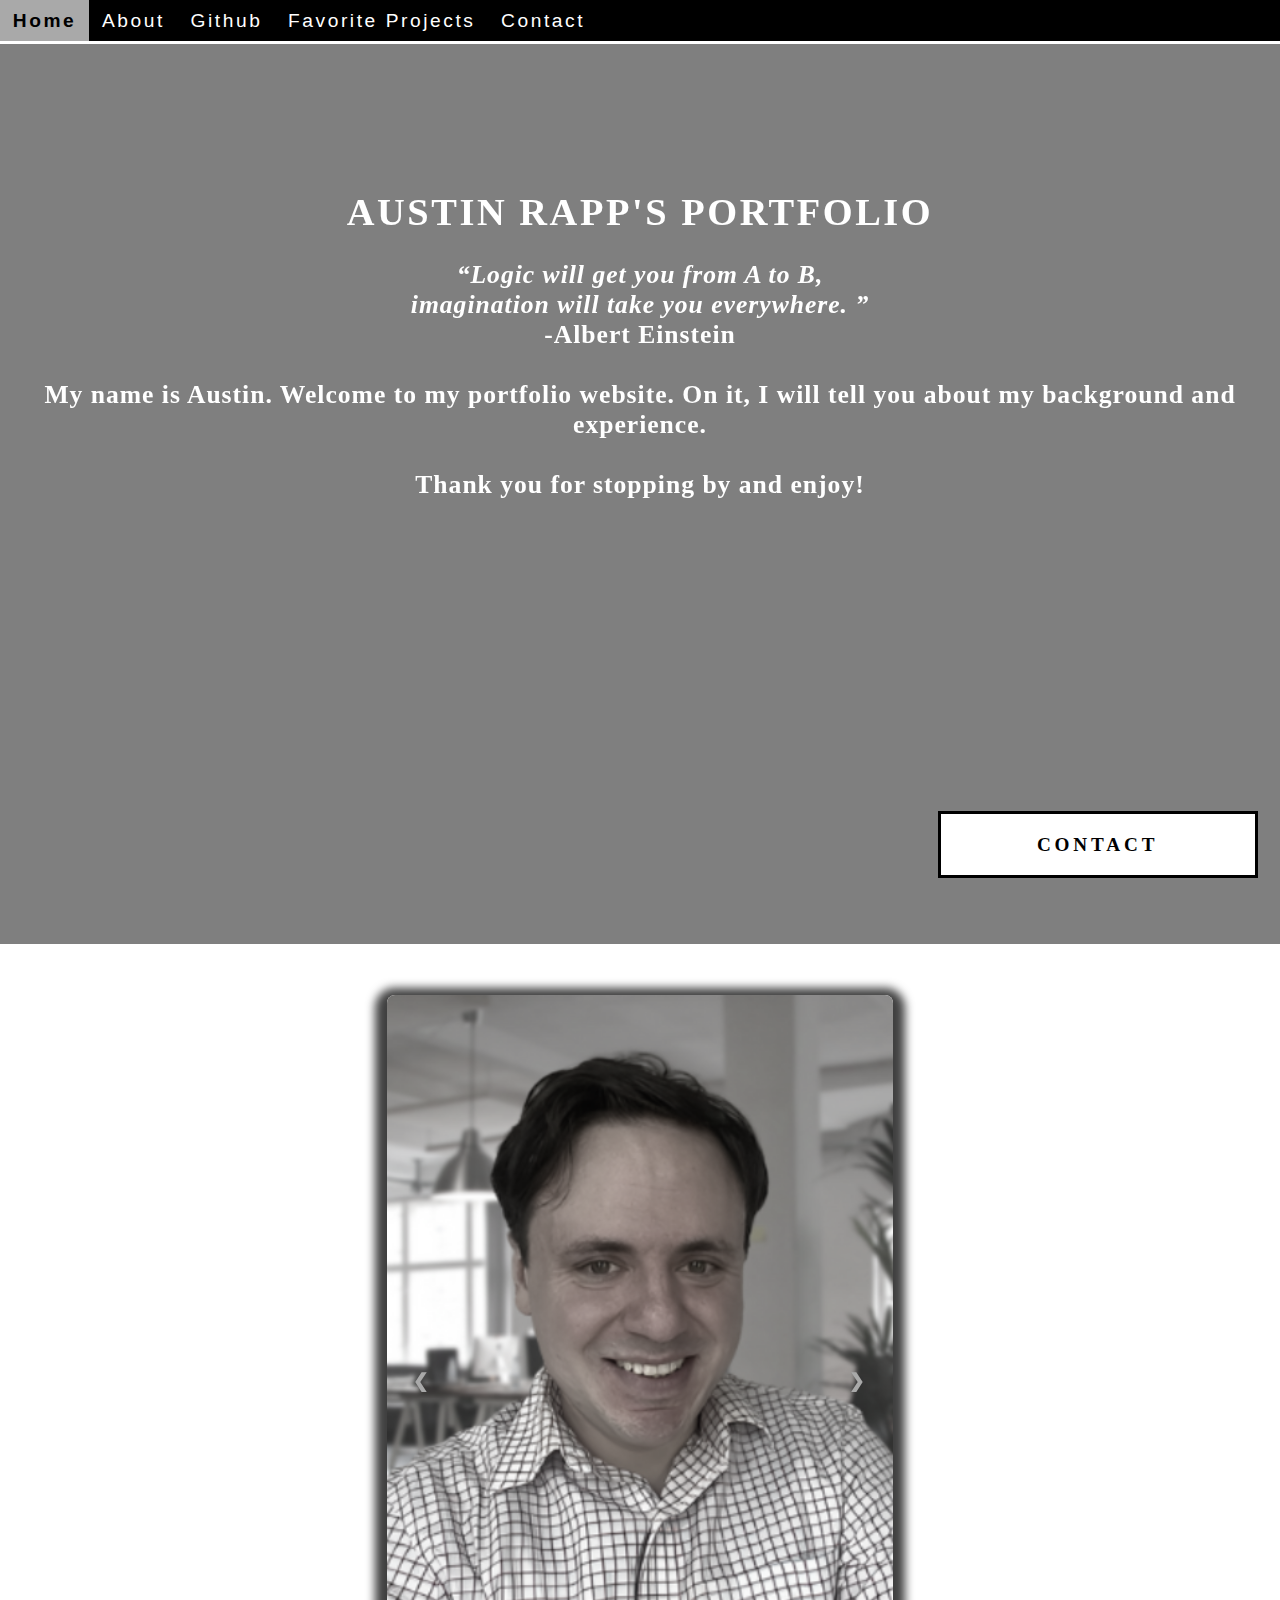
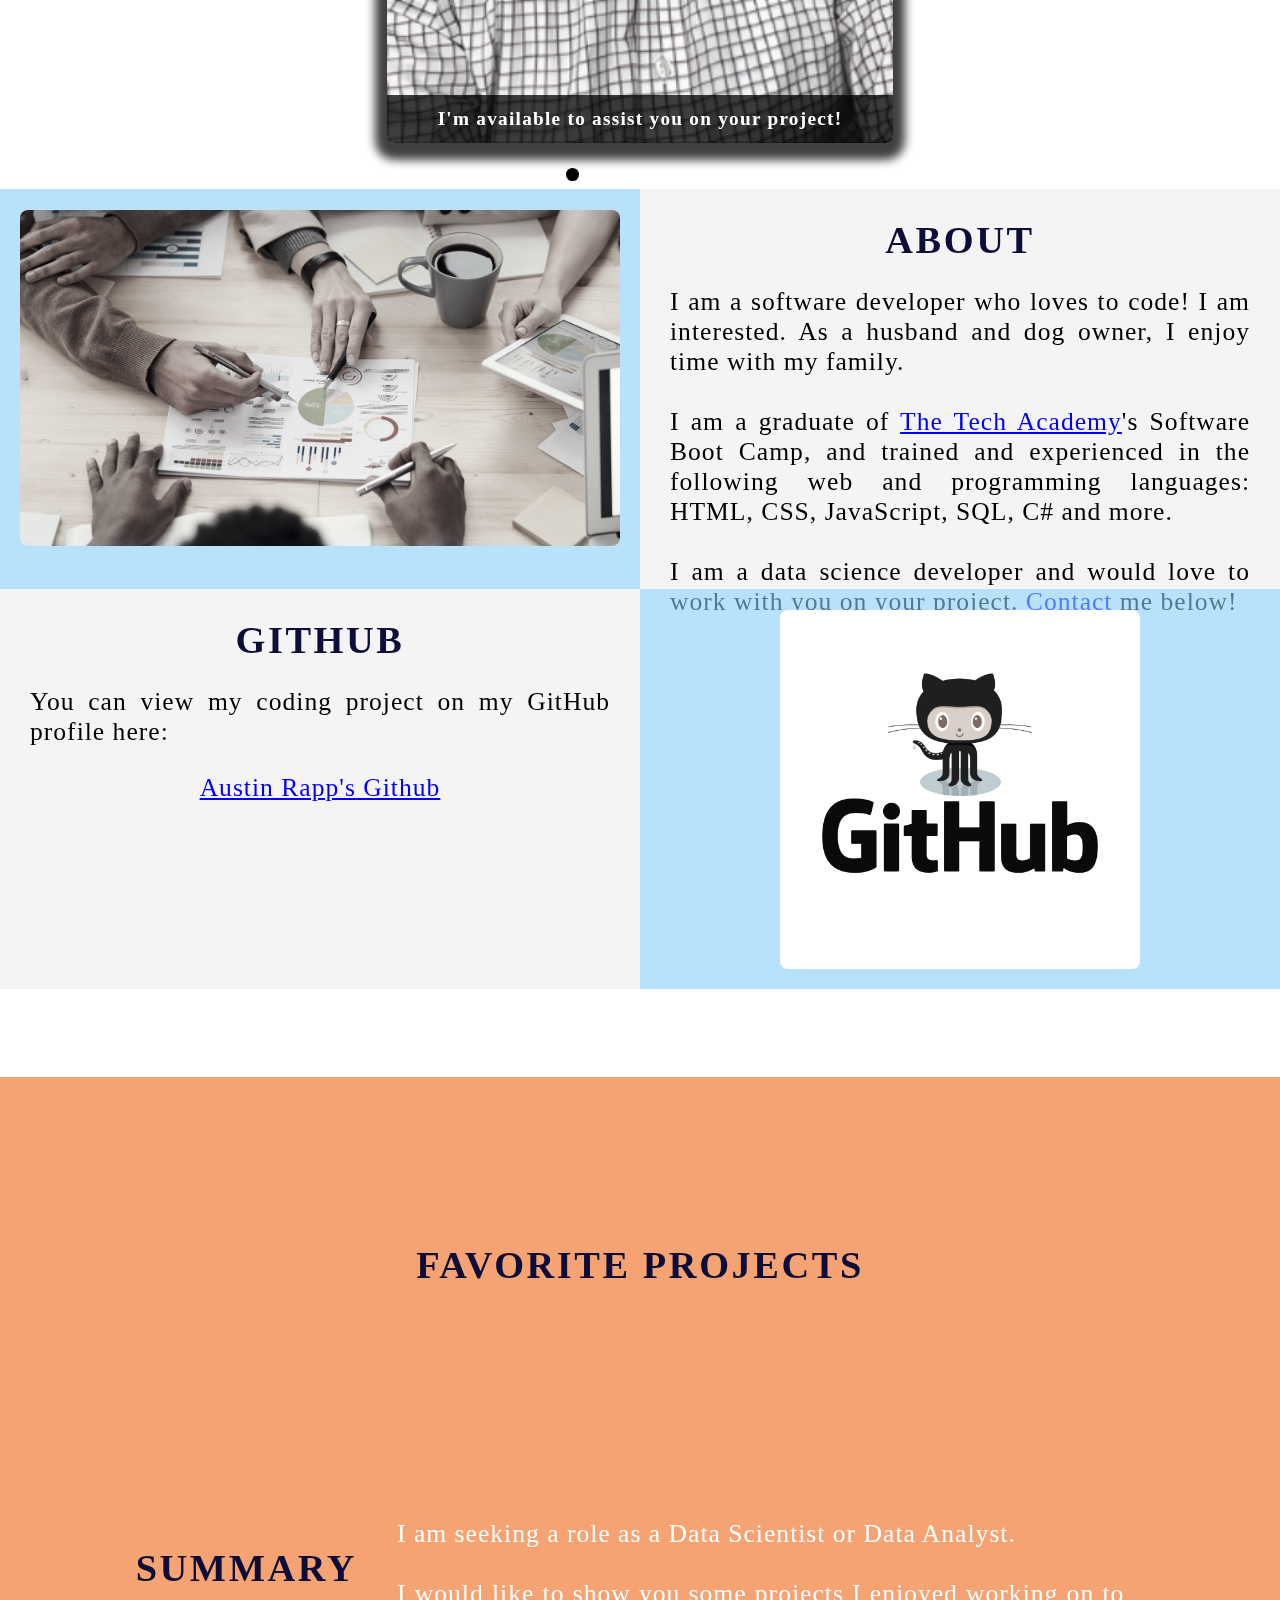
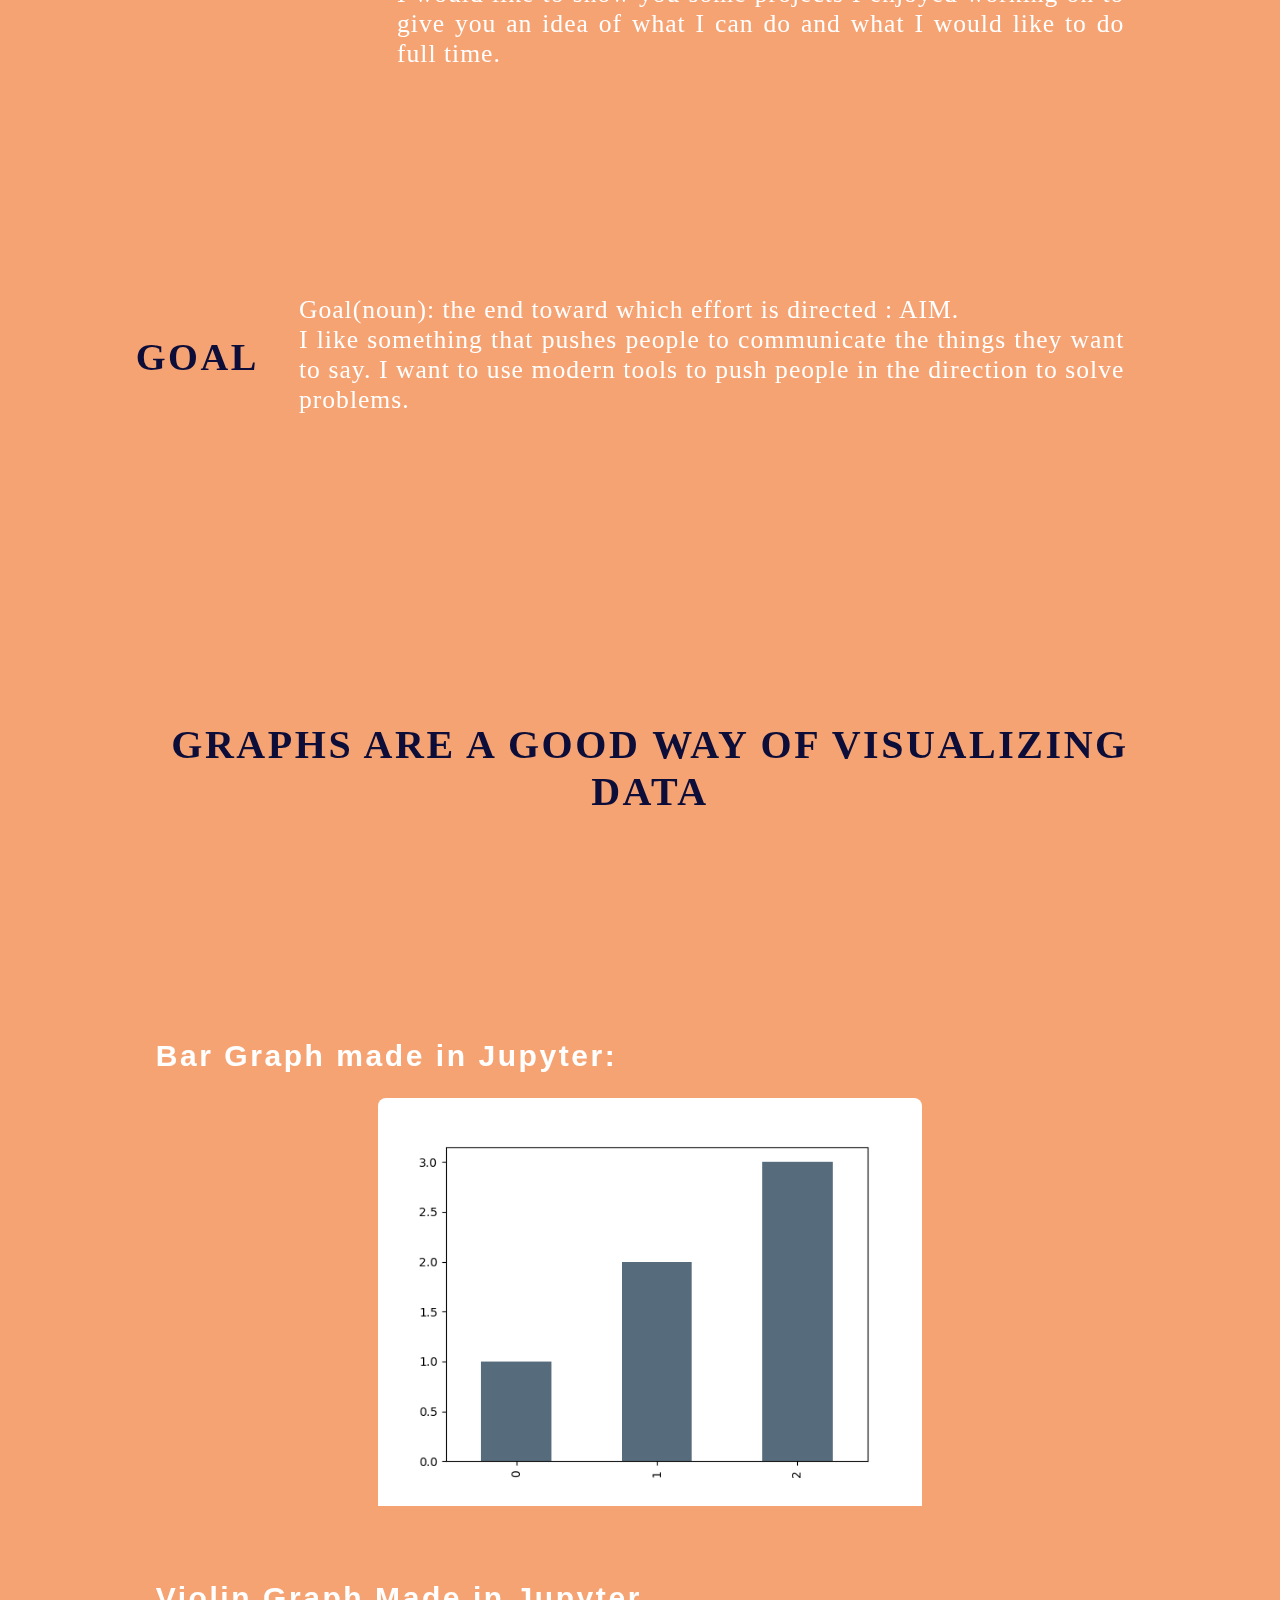
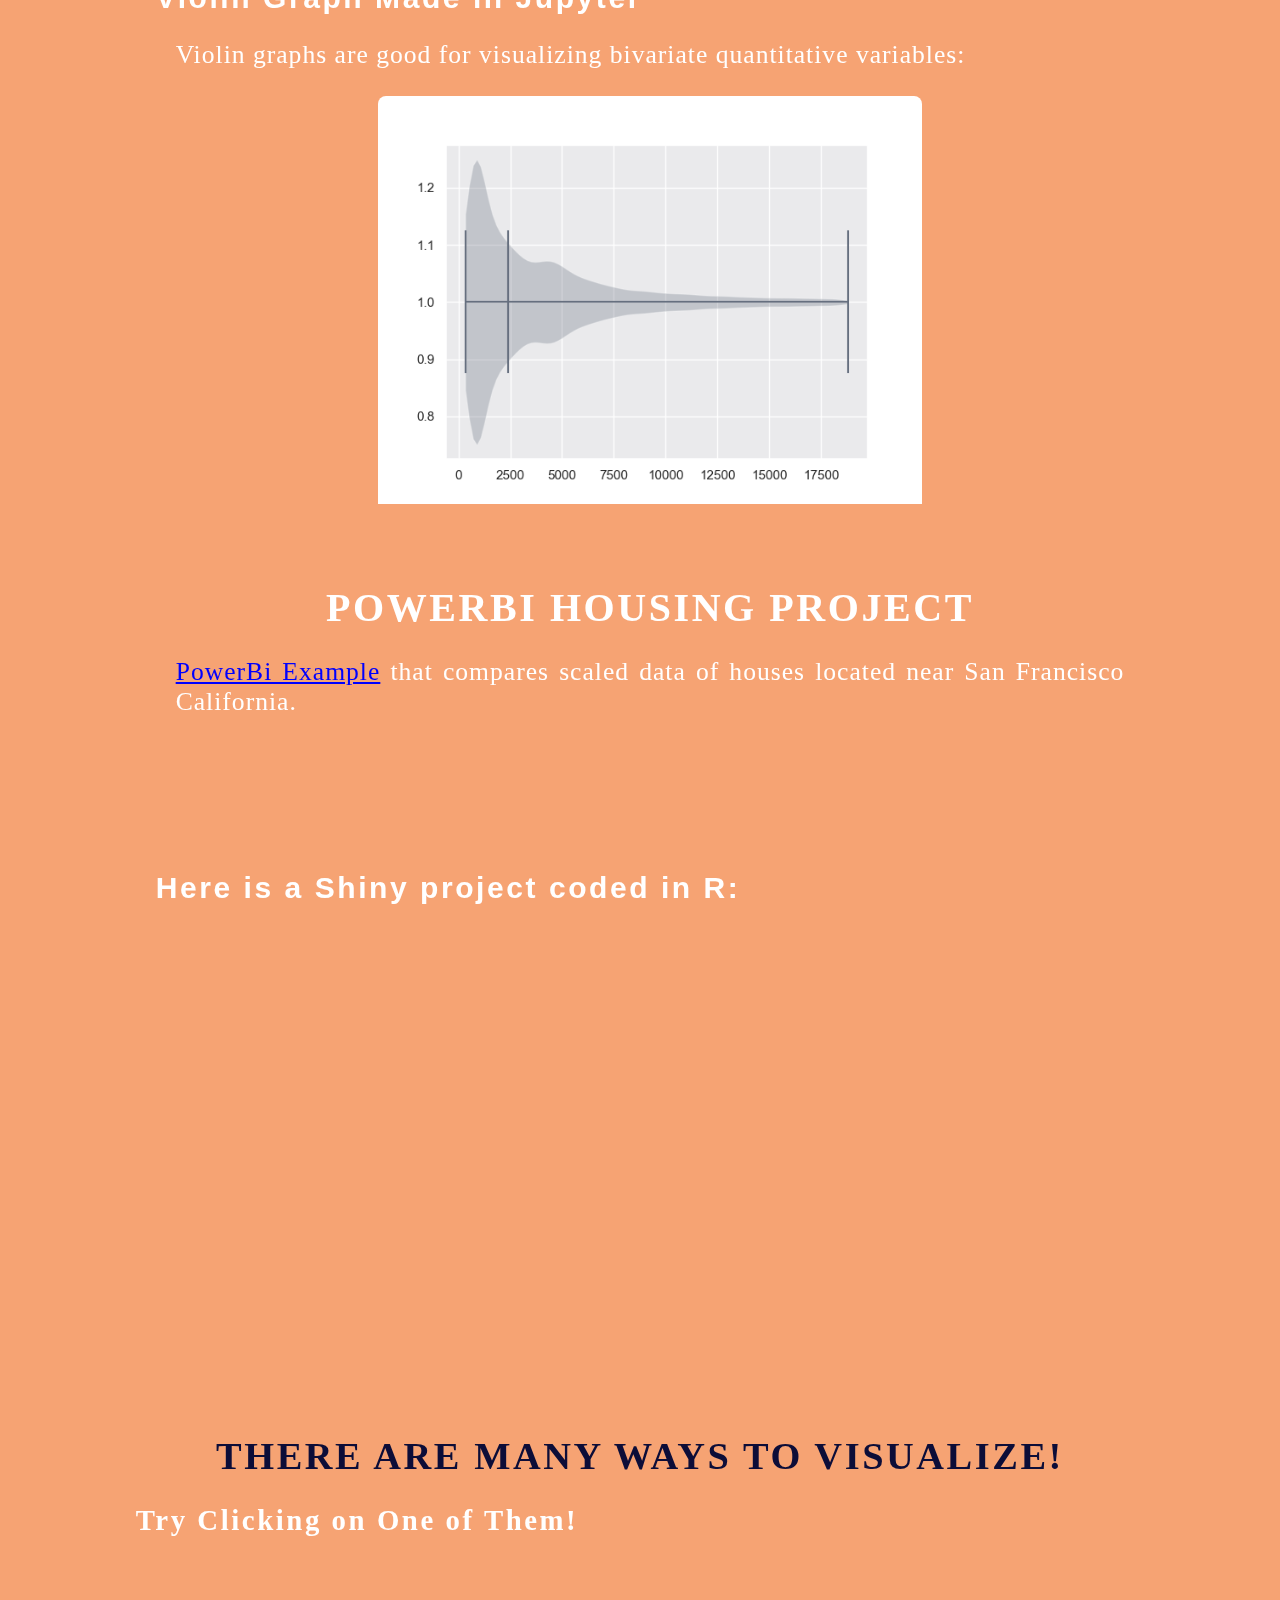
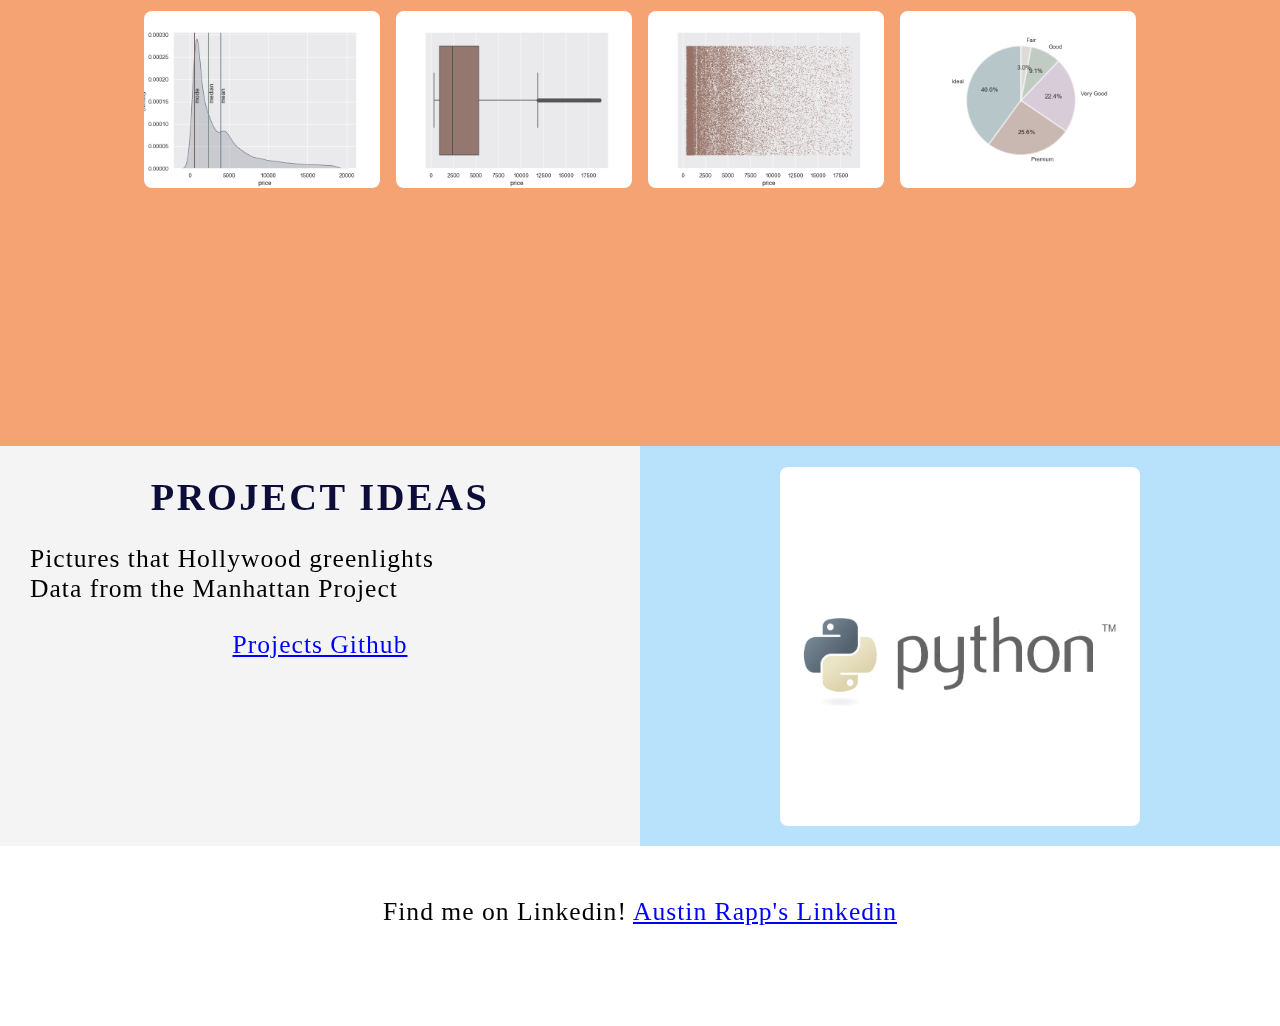
==== commit 03b3f89a: "Update to text" ====
--- a/Official/index.html
+++ b/Official/index.html
@@ -201,7 +201,7 @@
                 <h1 style="padding-top: 300px;">&nbsp</h1>
                 <h1>There are Many Ways to Visualize!</h1>
                     <div class="row" style="padding-bottom: 300px;">
-                        <h2 style="padding-bottom: 50px; color:white">I enjoyed exporting these graphs. Try Clicking on One of Them!</h2>
+                        <h2 style="padding-bottom: 50px; color:white">Try Clicking on One of Them!</h2>
                         <div class="column_3">
                             <img src = "images/my_plot2.png" style = "width:100%; margin-bottom: -4px;" onclick="openModal();currentSlide2(1)" class="hover-shadow cursor">
                         </div>
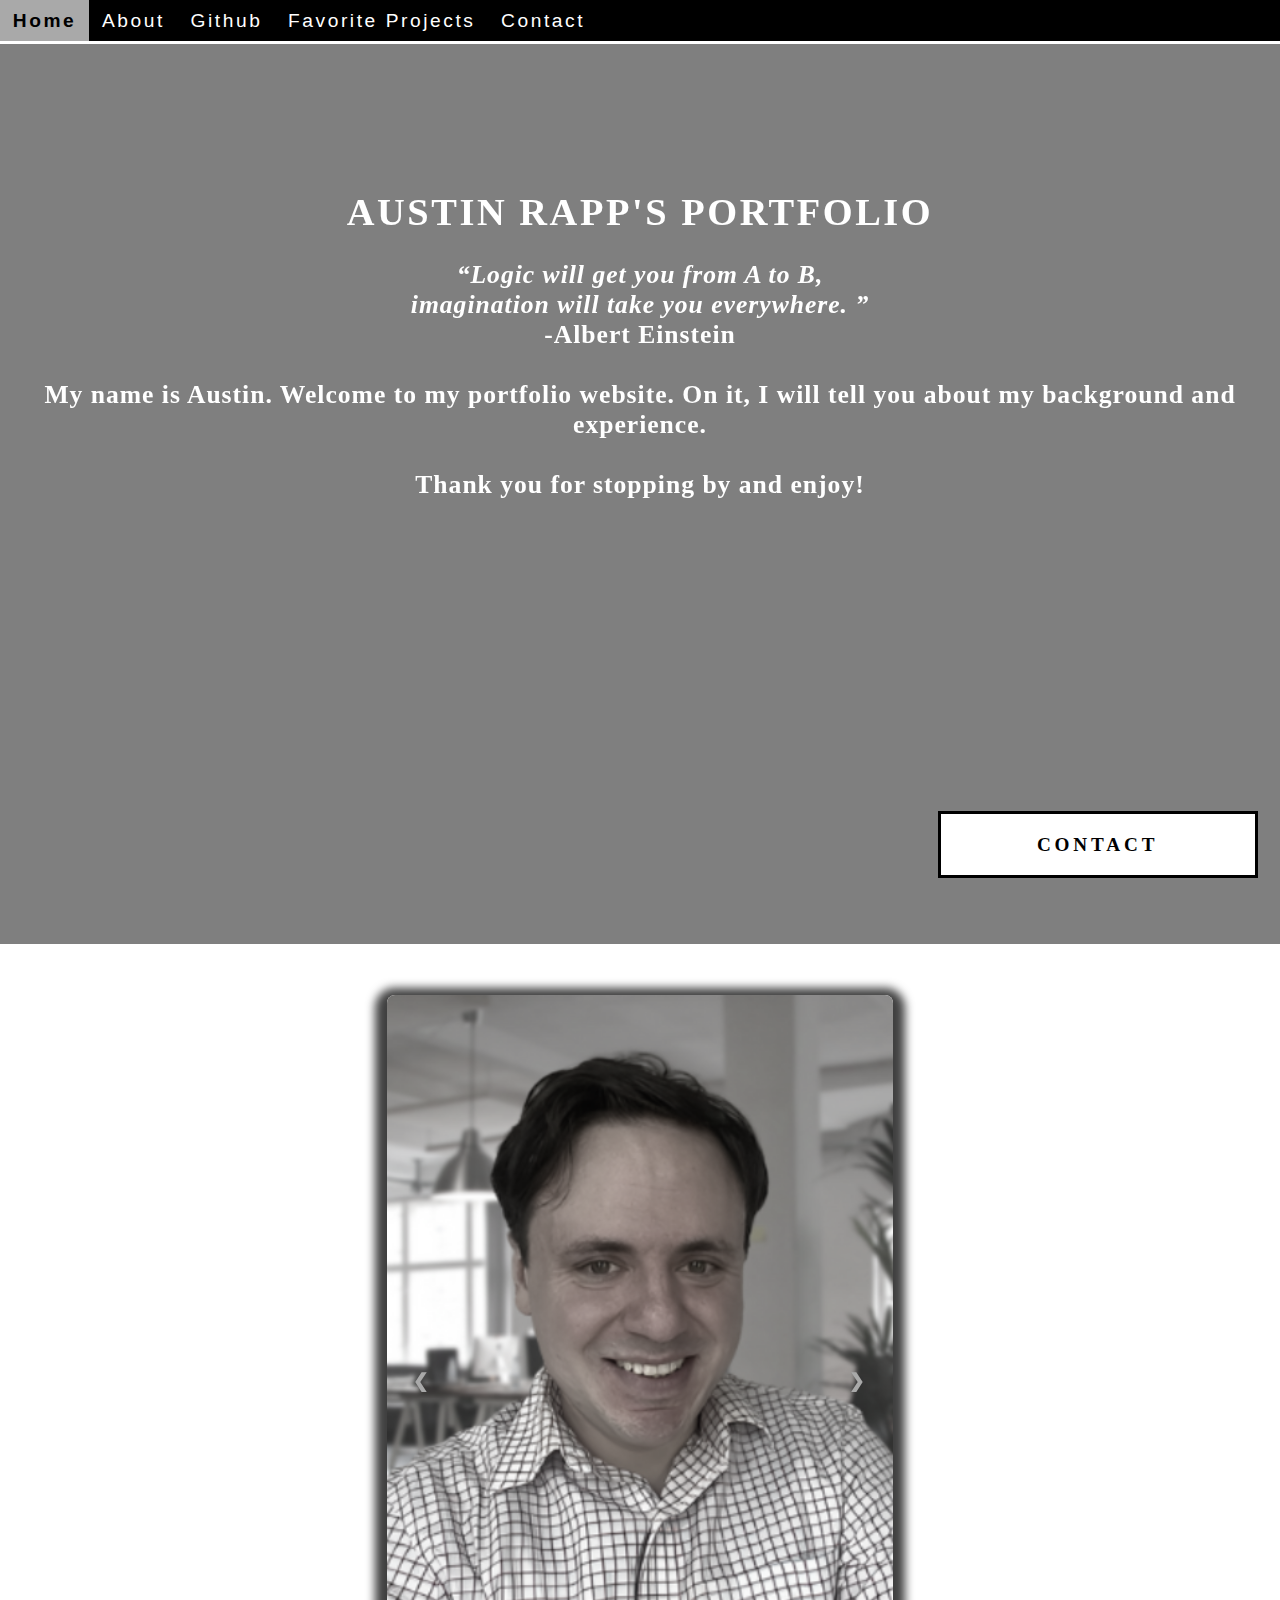
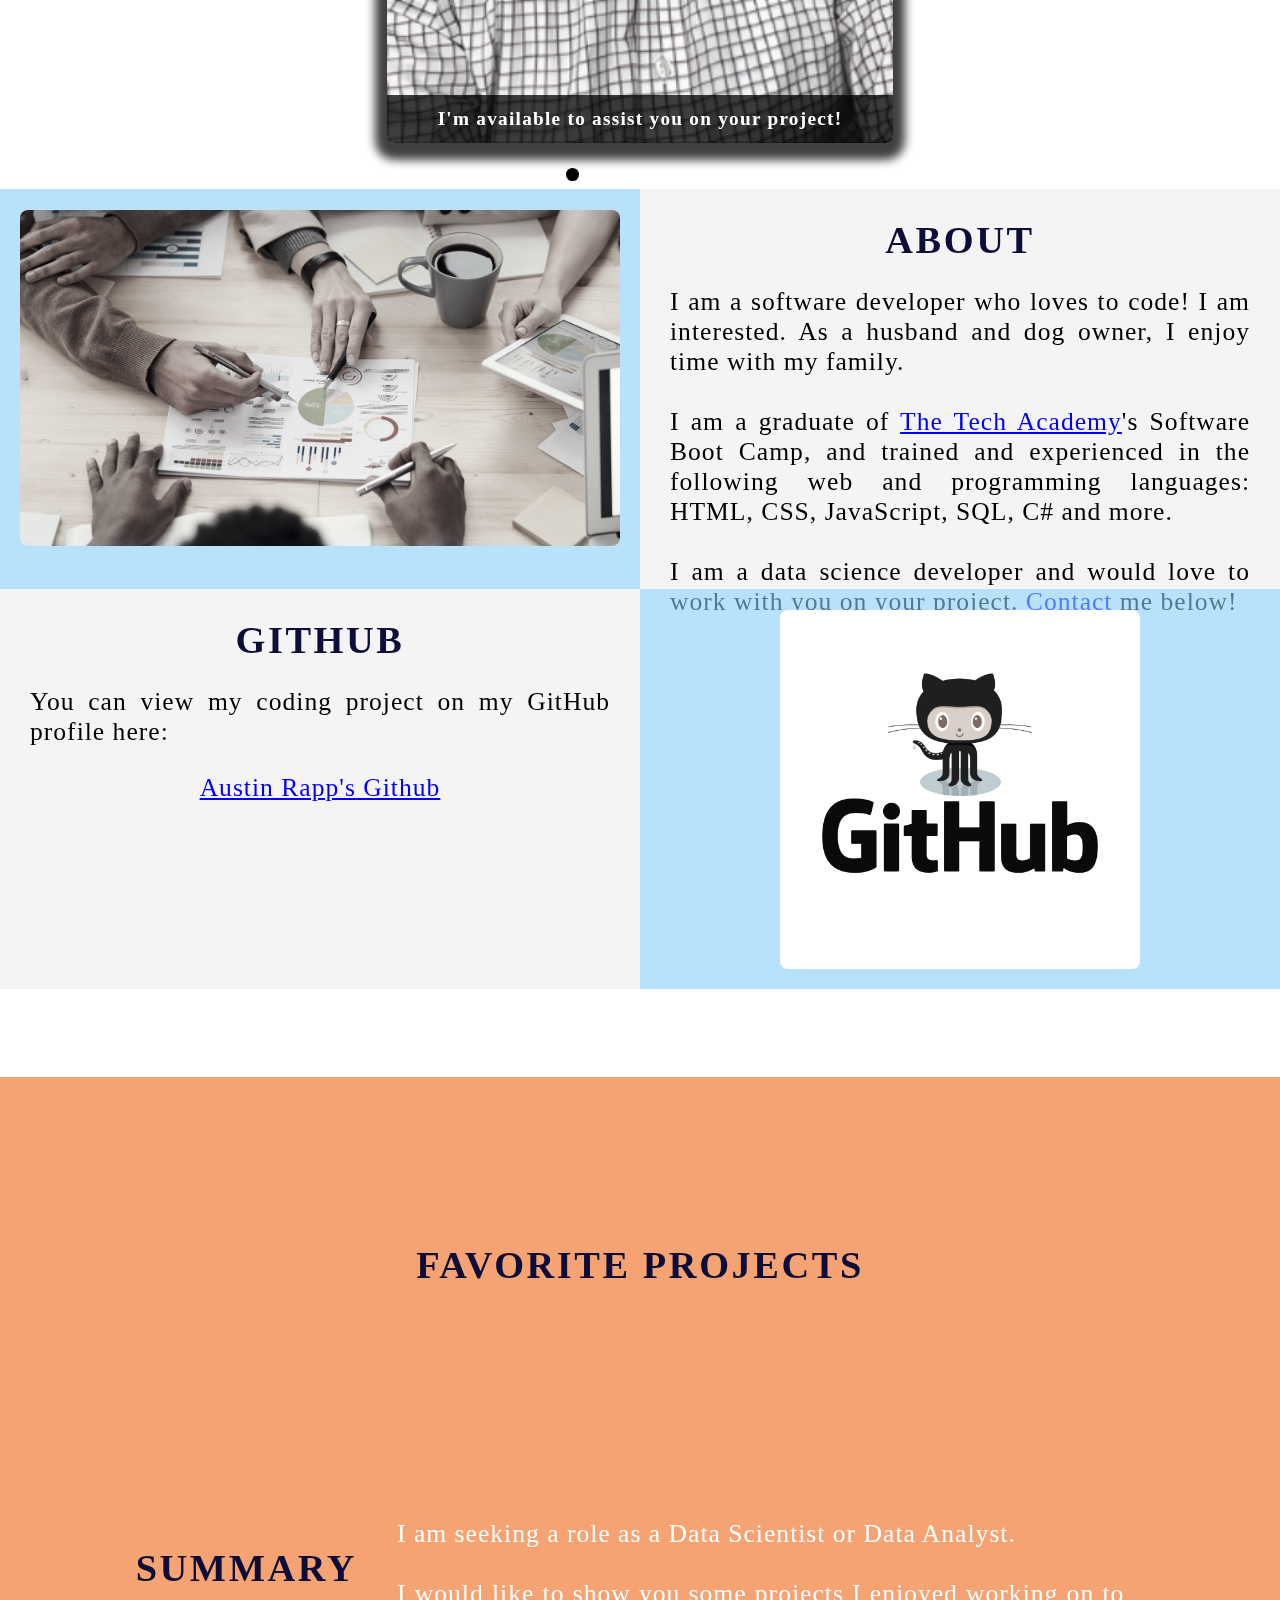
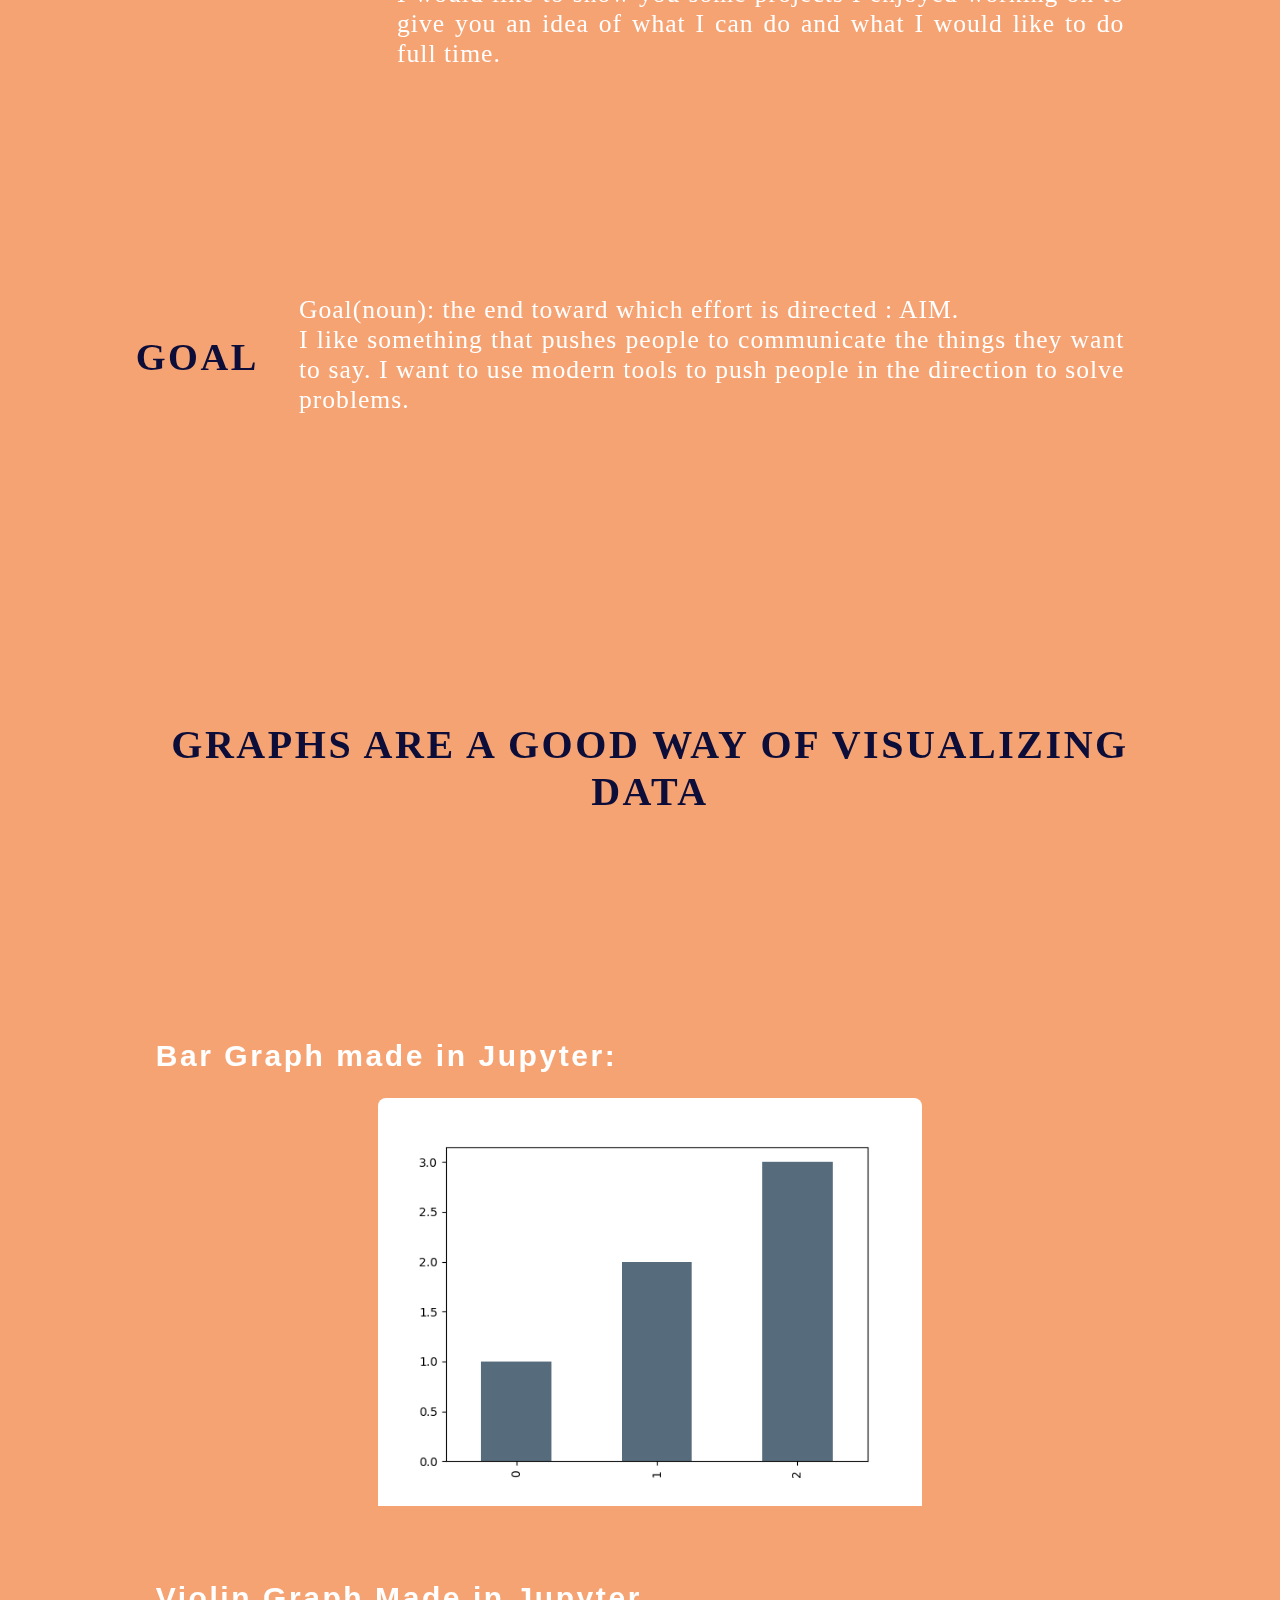
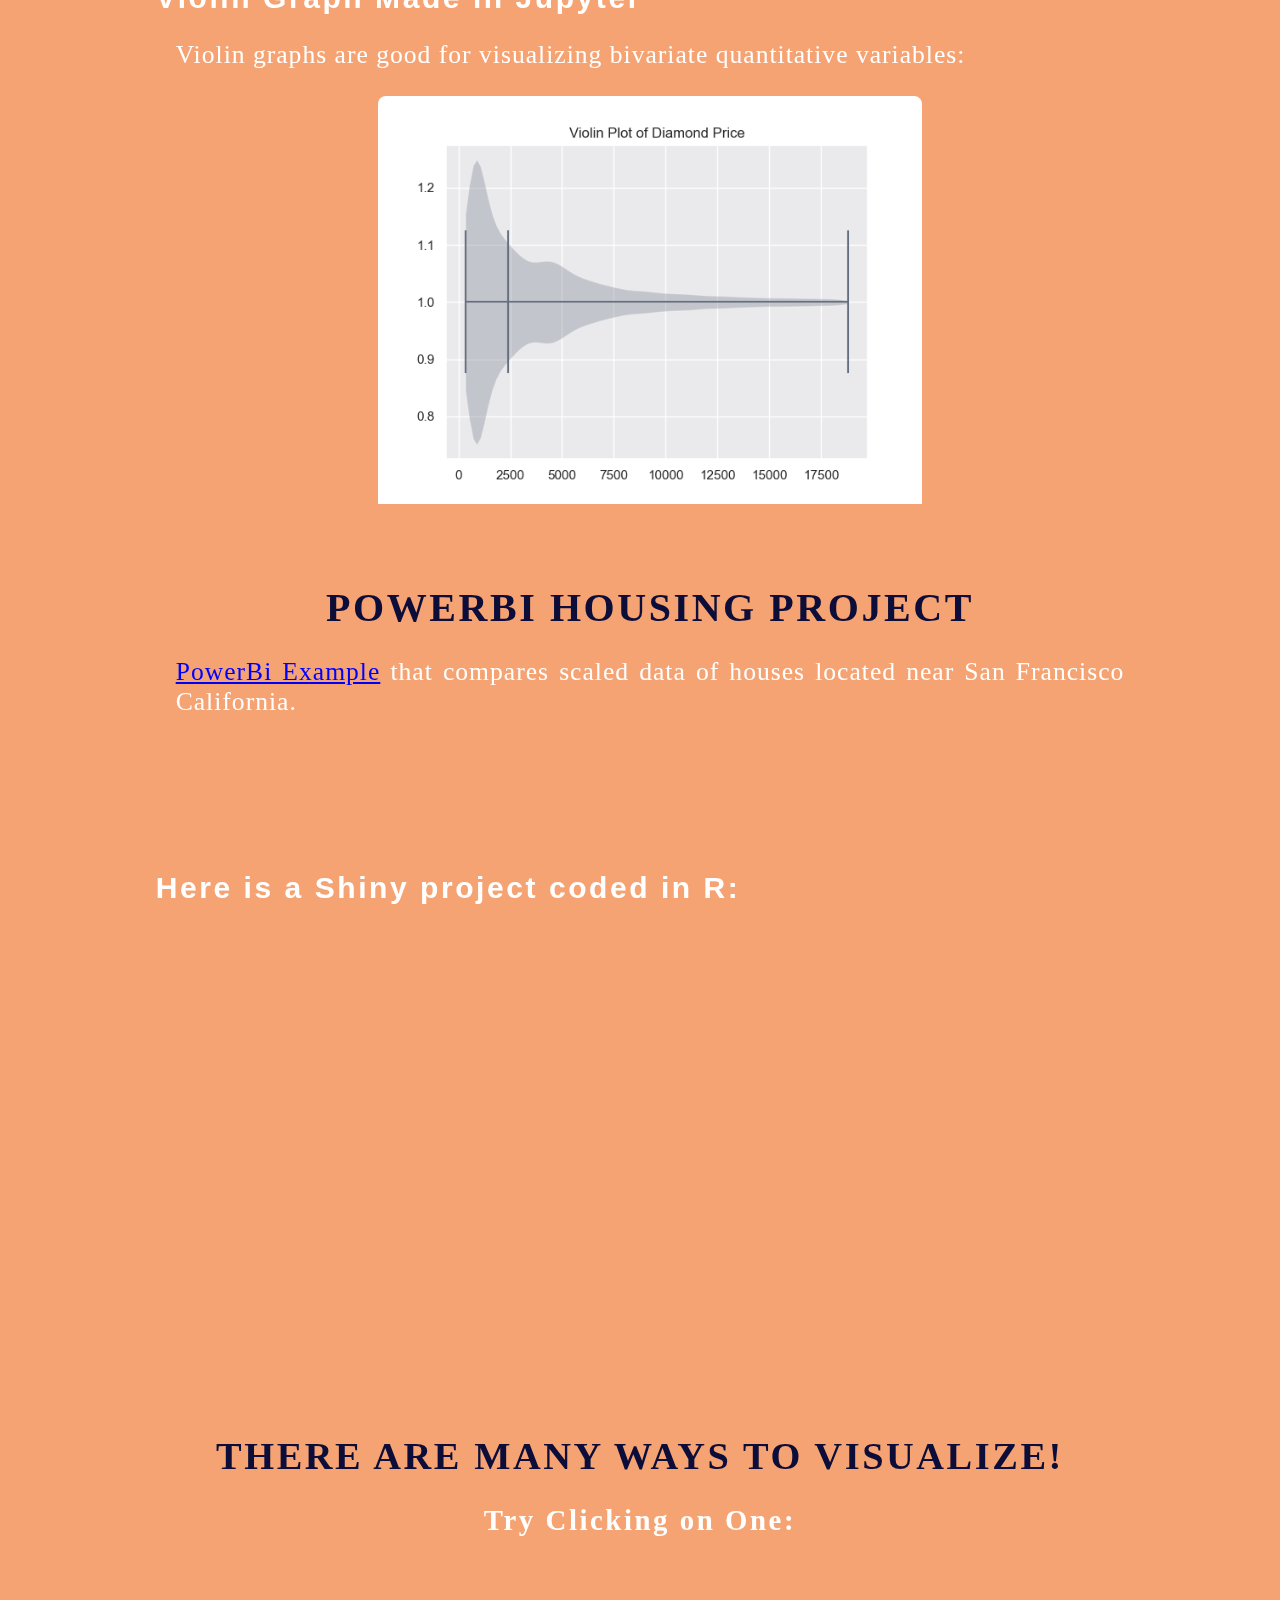
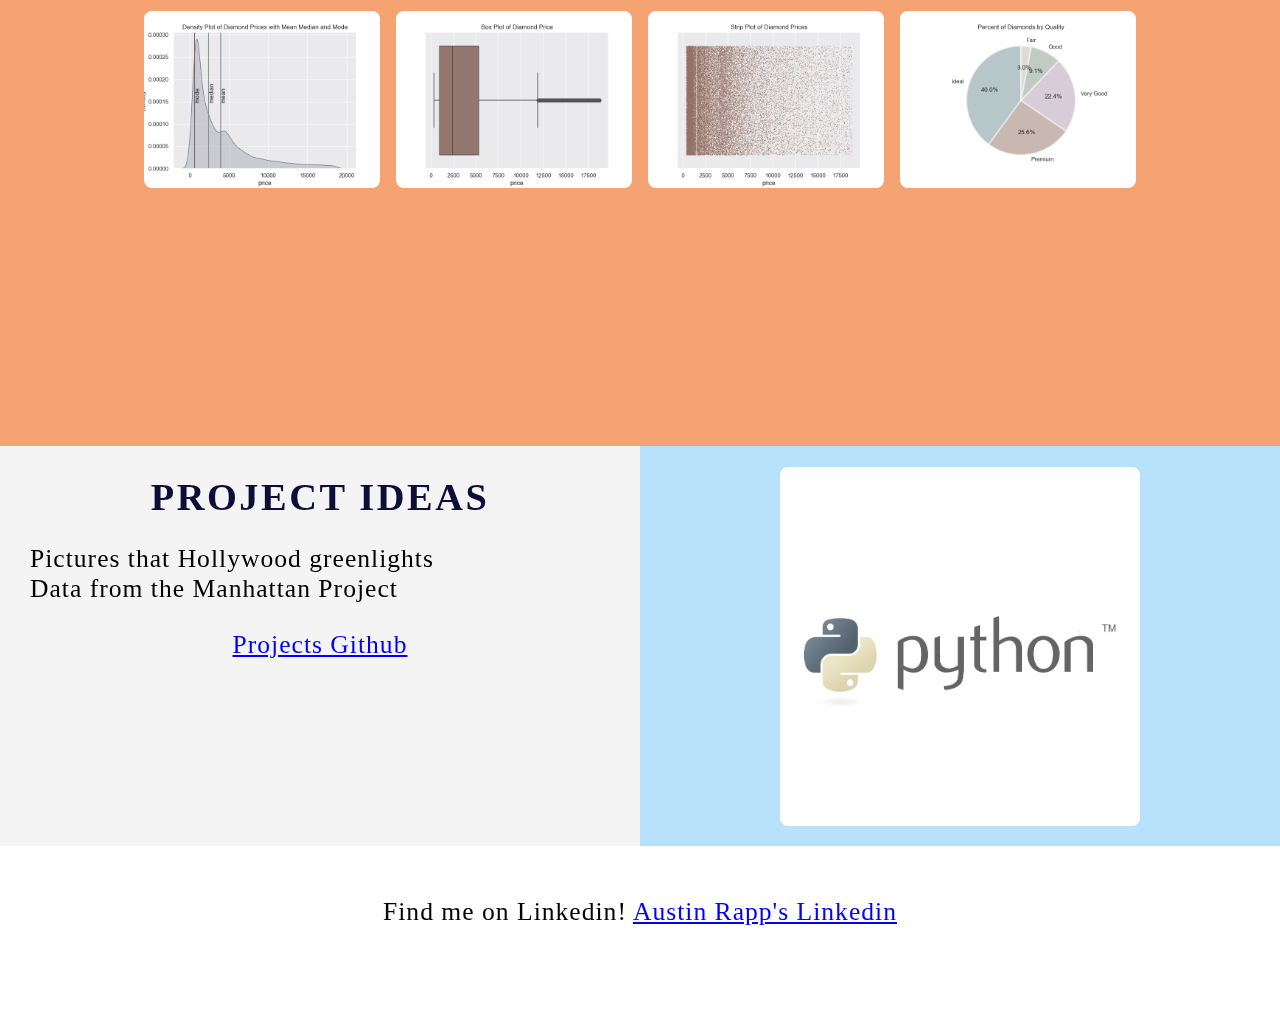
==== commit 286ecae0: "Added titles to all plots" ====
--- a/Official/index.html
+++ b/Official/index.html
@@ -186,7 +186,7 @@
                     <img class = "Stat_img" src="images/my_plot6.png" alt="Graphy daphy Missing">
                 
                     
-                    <h1 style= color:white> PowerBI Housing Project</h1>
+                    <h1> PowerBI Housing Project</h1>
                     <p><a href="documents/Housing_Vis_Scaled.pbix">PowerBi Example</a> that compares scaled data of houses located near San Francisco California. </p>
                     <h1 style="padding-top: 50px;">&nbsp</h1>
 
@@ -201,7 +201,7 @@
                 <h1 style="padding-top: 300px;">&nbsp</h1>
                 <h1>There are Many Ways to Visualize!</h1>
                     <div class="row" style="padding-bottom: 300px;">
-                        <h2 style="padding-bottom: 50px; color:white">Try Clicking on One of Them!</h2>
+                        <h2 style="padding-bottom: 50px; text-align: center; color:white">Try Clicking on One:</h2>
                         <div class="column_3">
                             <img src = "images/my_plot2.png" style = "width:100%; margin-bottom: -4px;" onclick="openModal();currentSlide2(1)" class="hover-shadow cursor">
                         </div>
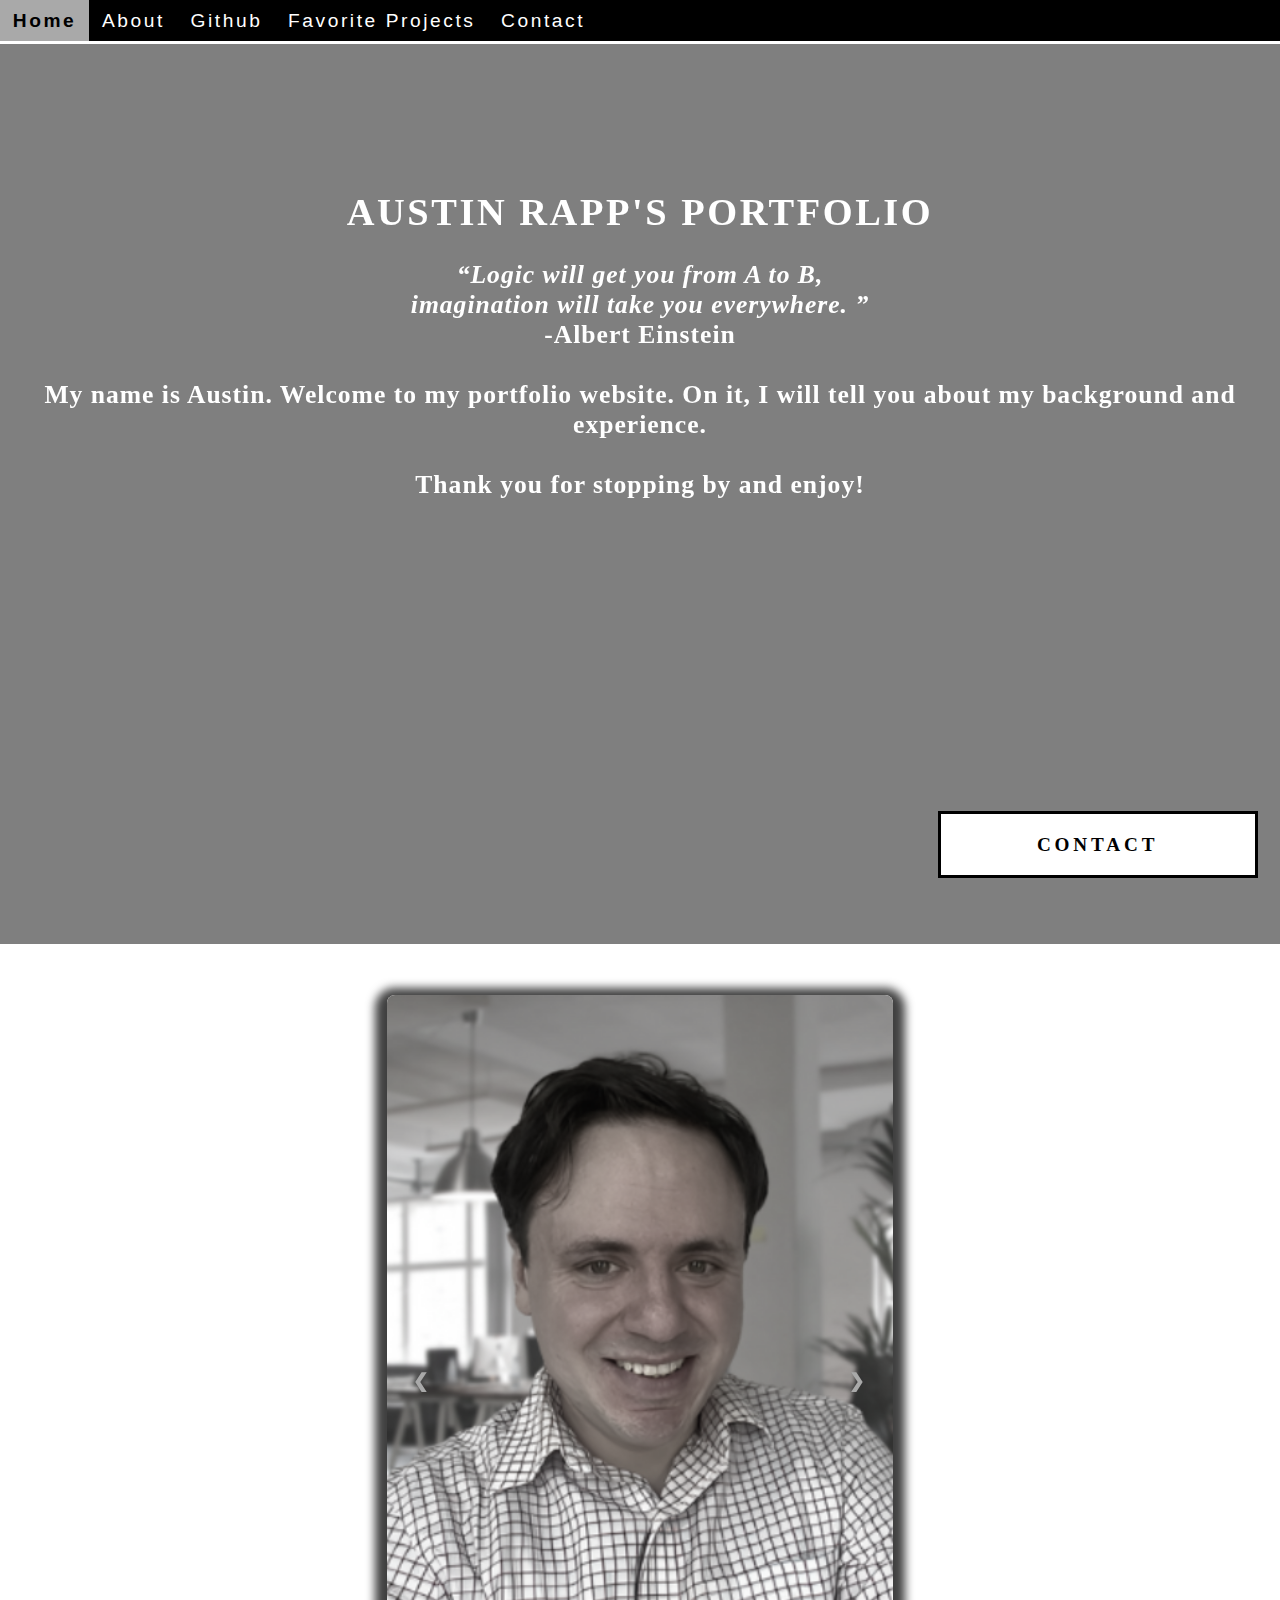
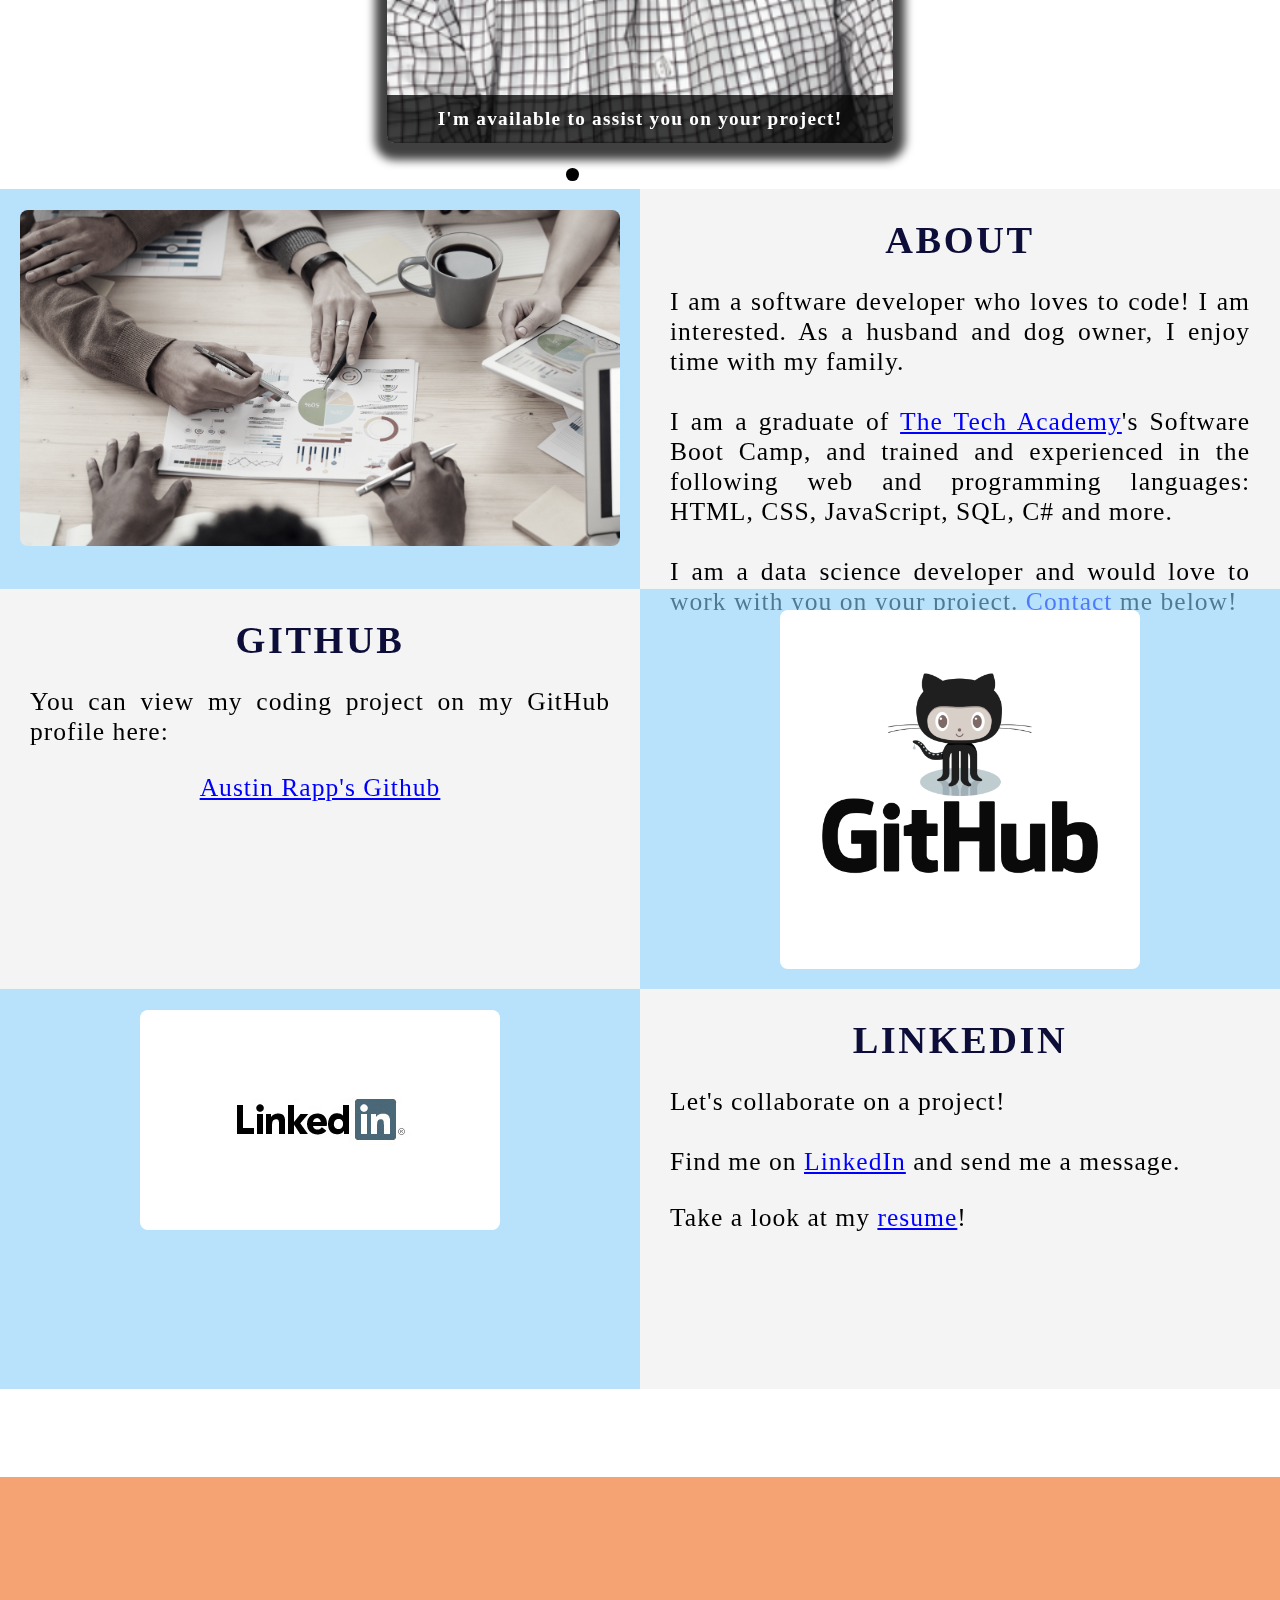
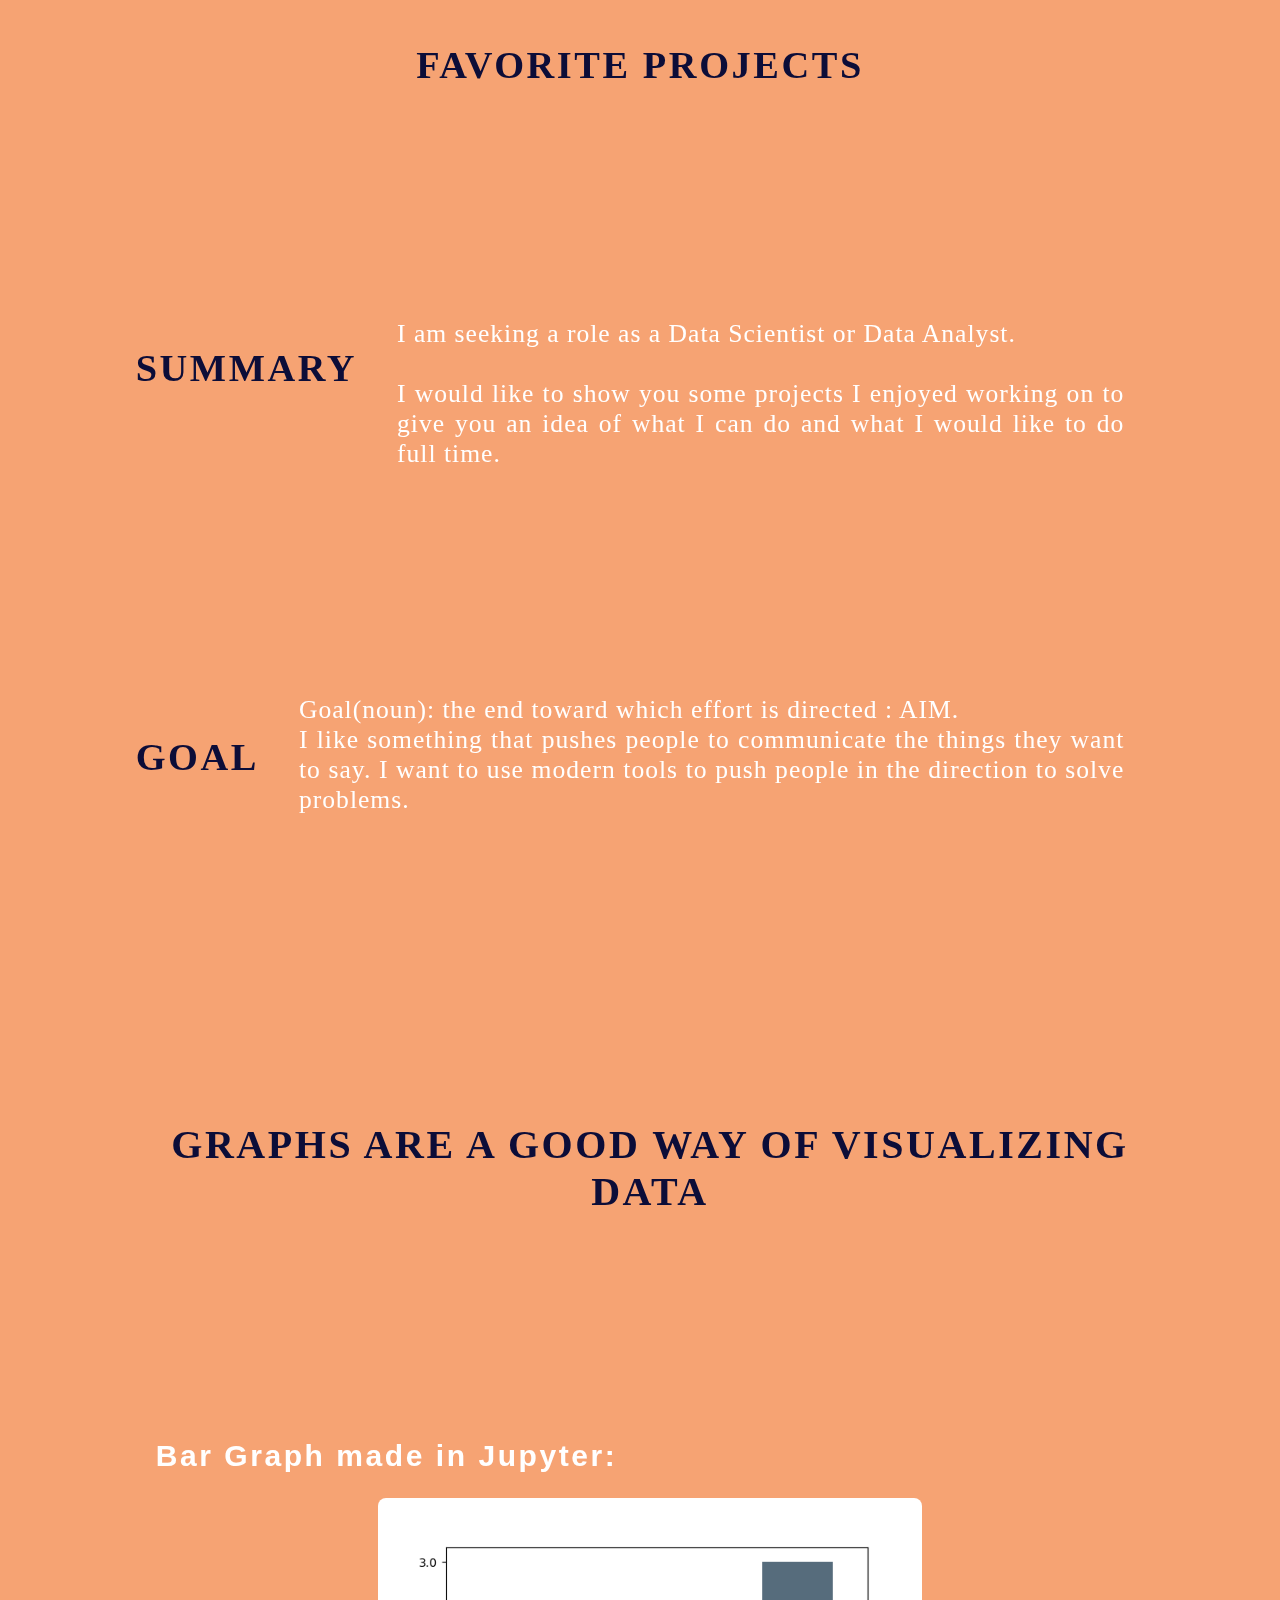
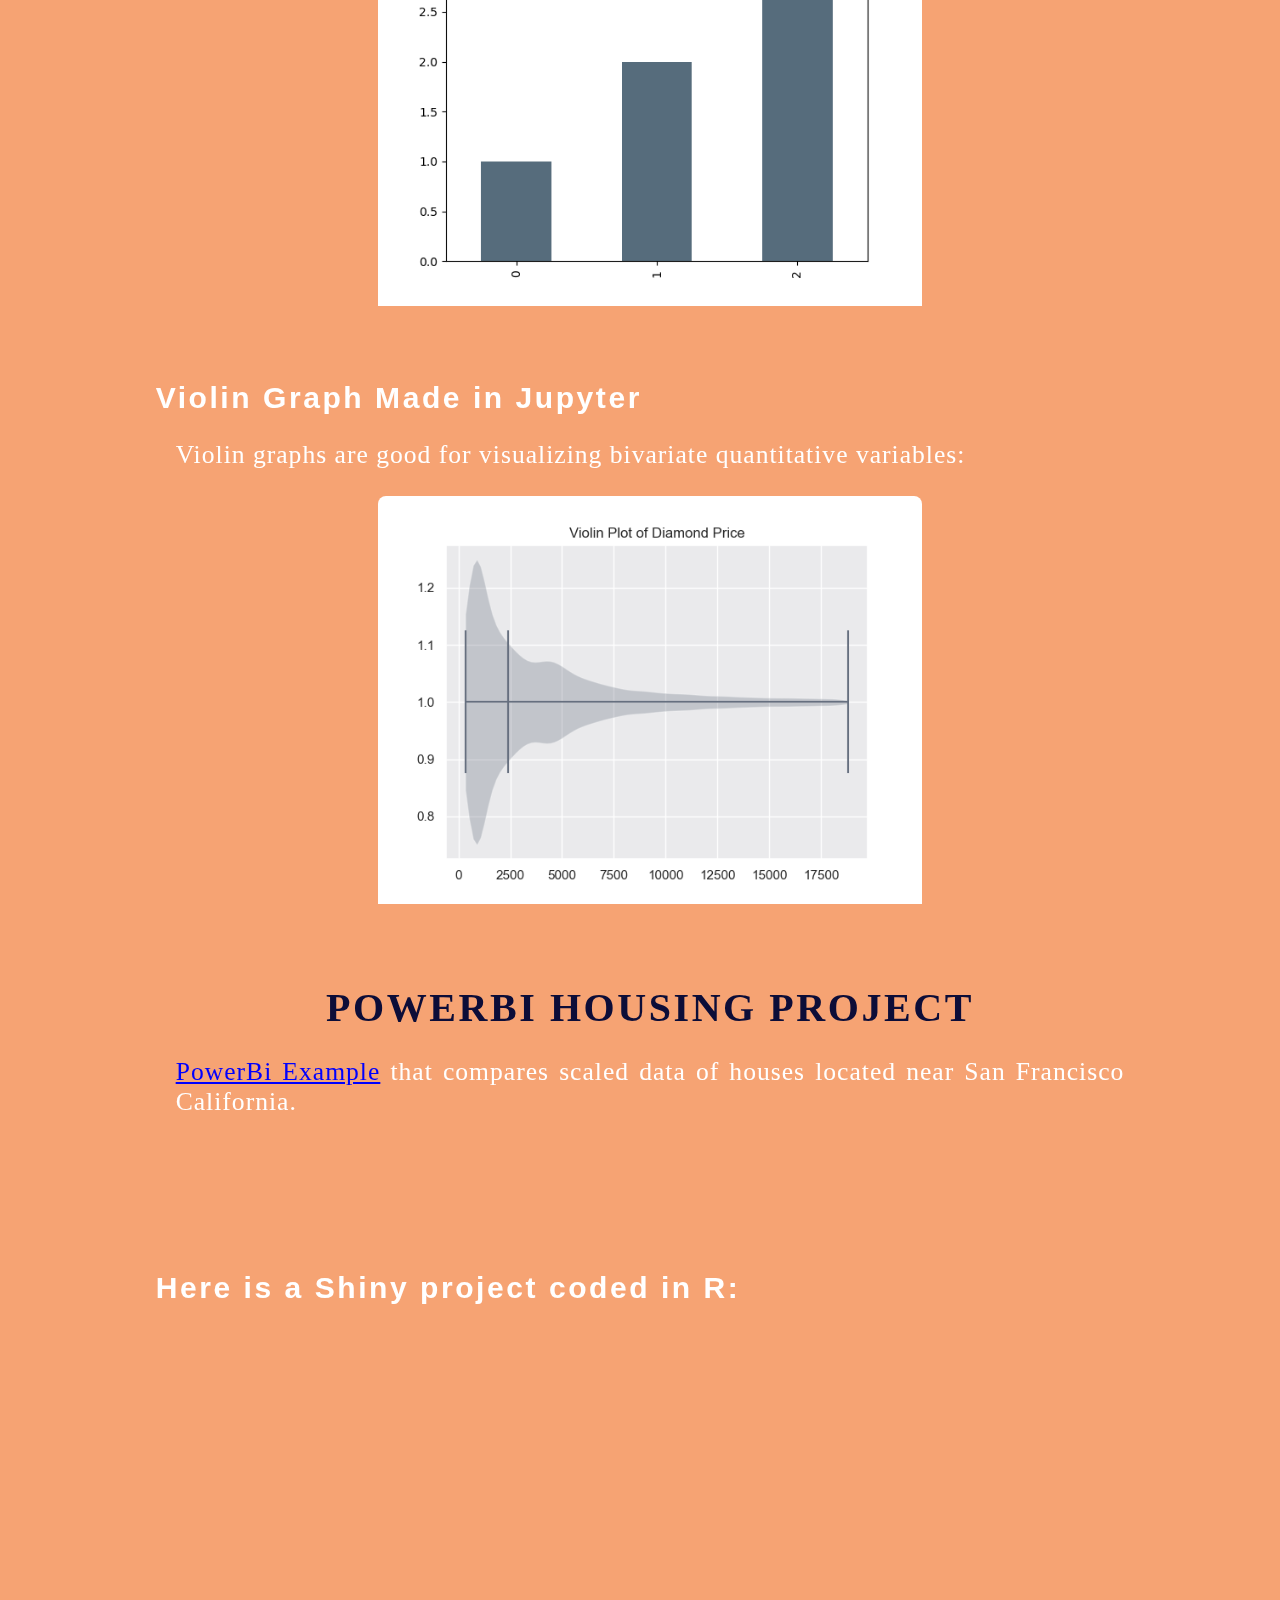
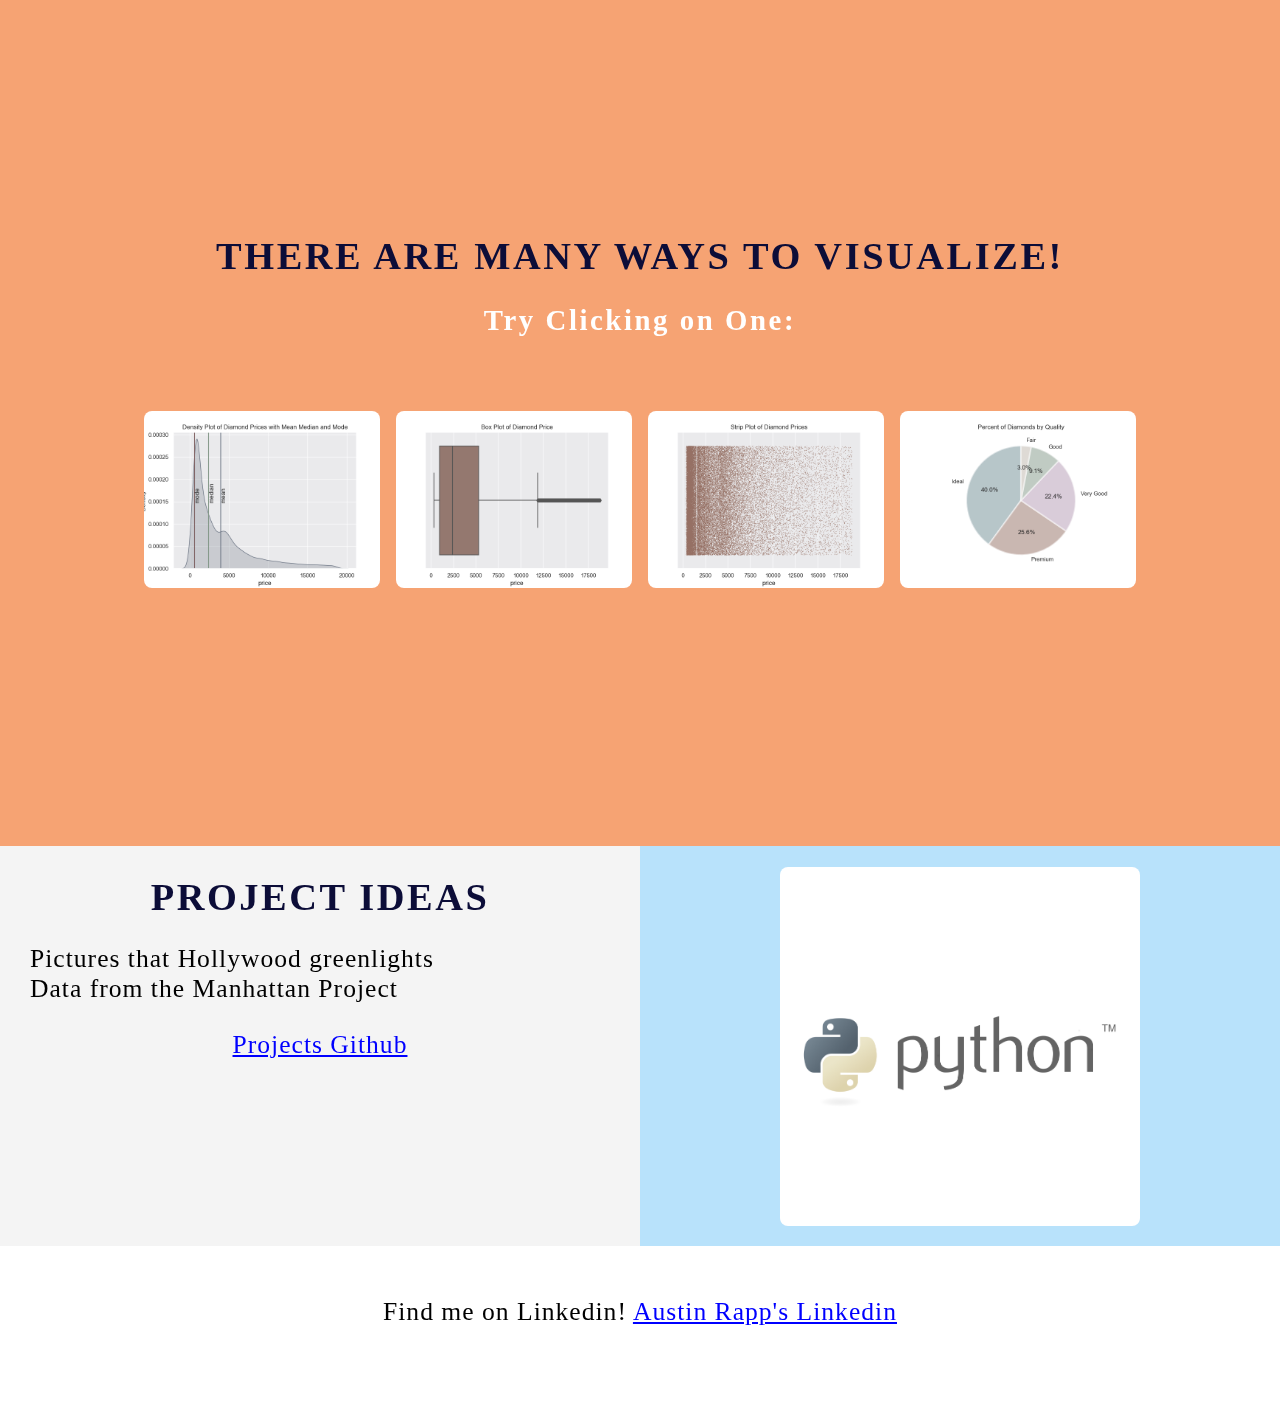
==== commit 94ae50dd: "Update to include resume and linkedin" ====
--- a/Official/index.html
+++ b/Official/index.html
@@ -137,6 +137,25 @@
             <!--Right column-->
             <div class="Column_2">
                 <a href="https://github.com/aerapp09" target="_blank"><img src="images/GitHub.png"></a>
+            </div>
+        </div>
+
+        <!--LinkedIn and Resume Section-->
+        <div class="Row" id="LinkedIn">
+            <!--Left column-->
+            <div class="Column_2">
+                <img src="images/linkedin.png" alt="LinkedIn image">
+            </div>
+            <!--Right column-->
+            <div class="Column_1">
+                <h1>LinkedIn</h1>
+                <p>
+                    Let's collaborate on a project!
+                    <br>
+                    <br>Find me on <a href="https://www.linkedin.com/in/austin-develops/" target="_blank">LinkedIn</a> and send me a message.
+                    <br>
+                    <p>Take a look at my <a href="AustinRapp_techResume.pdf">resume</a>!</p>
+                </p>
             </div>
         </div>
 
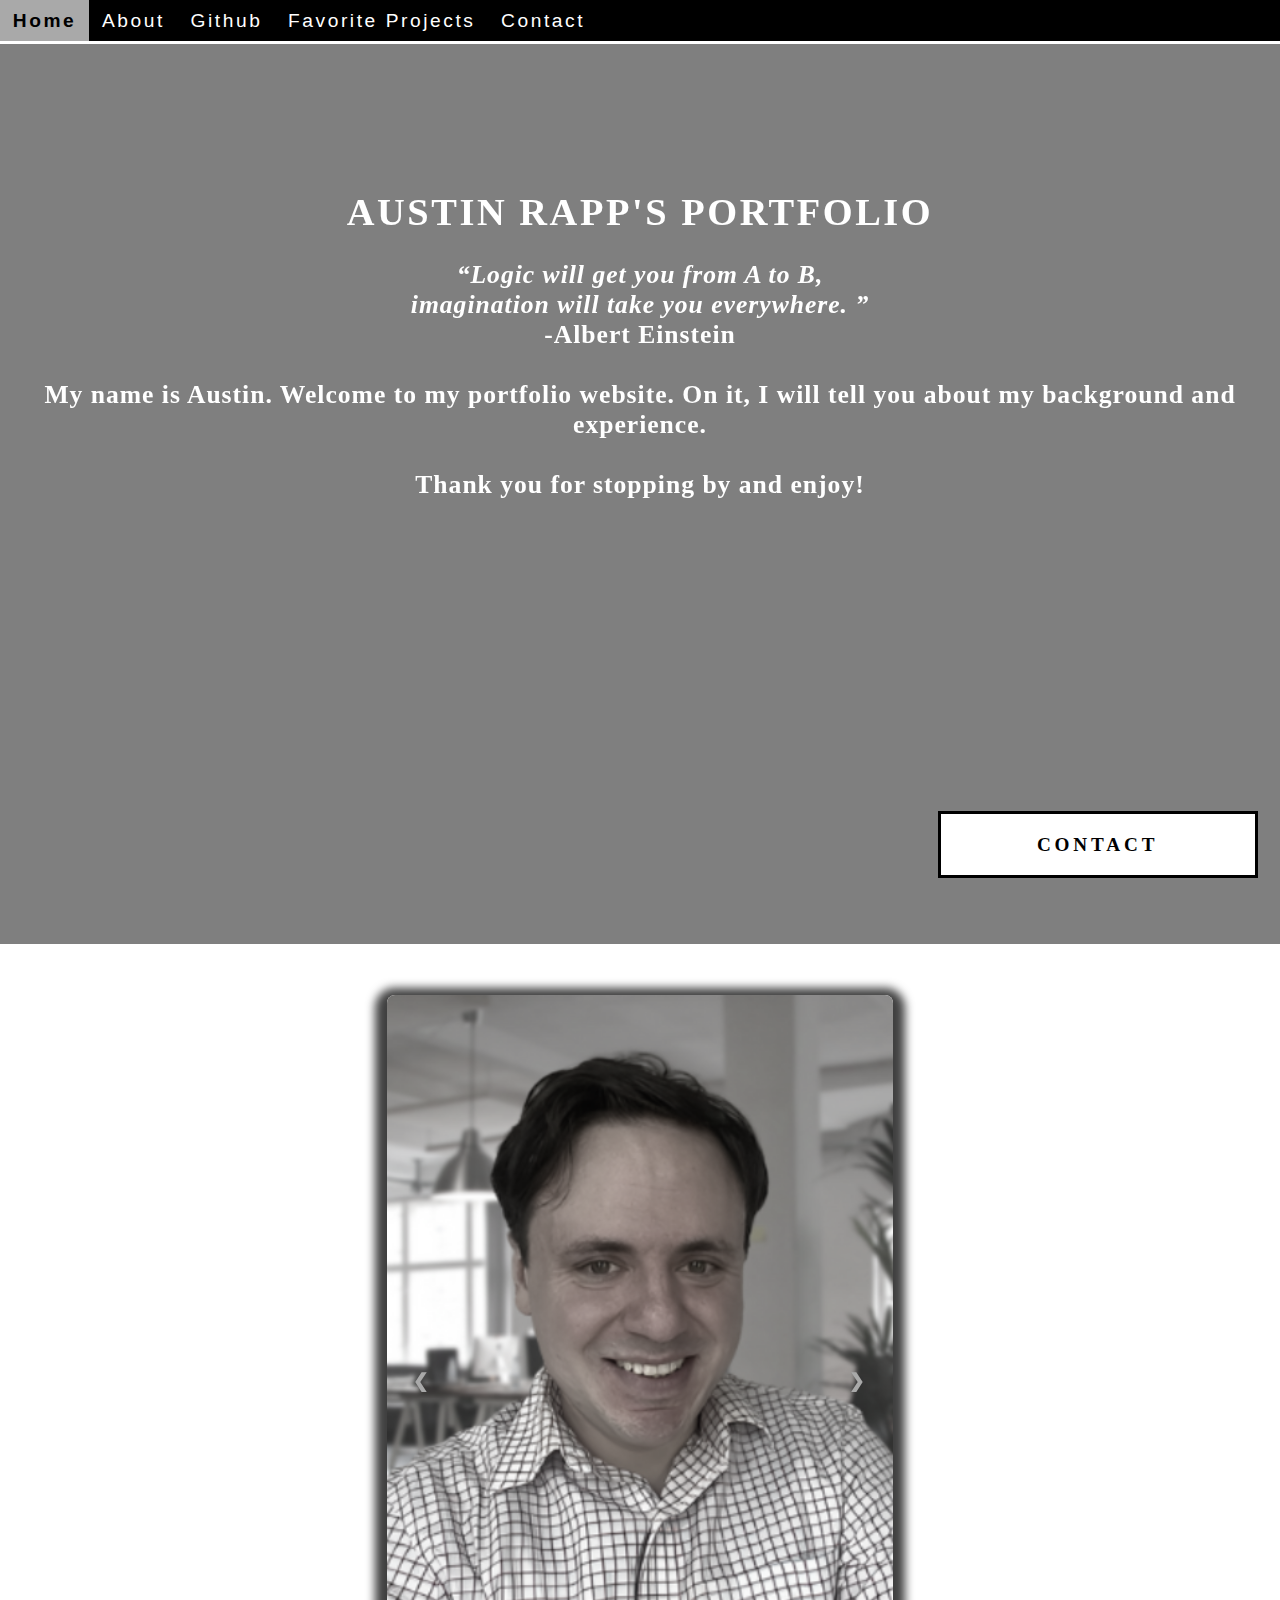
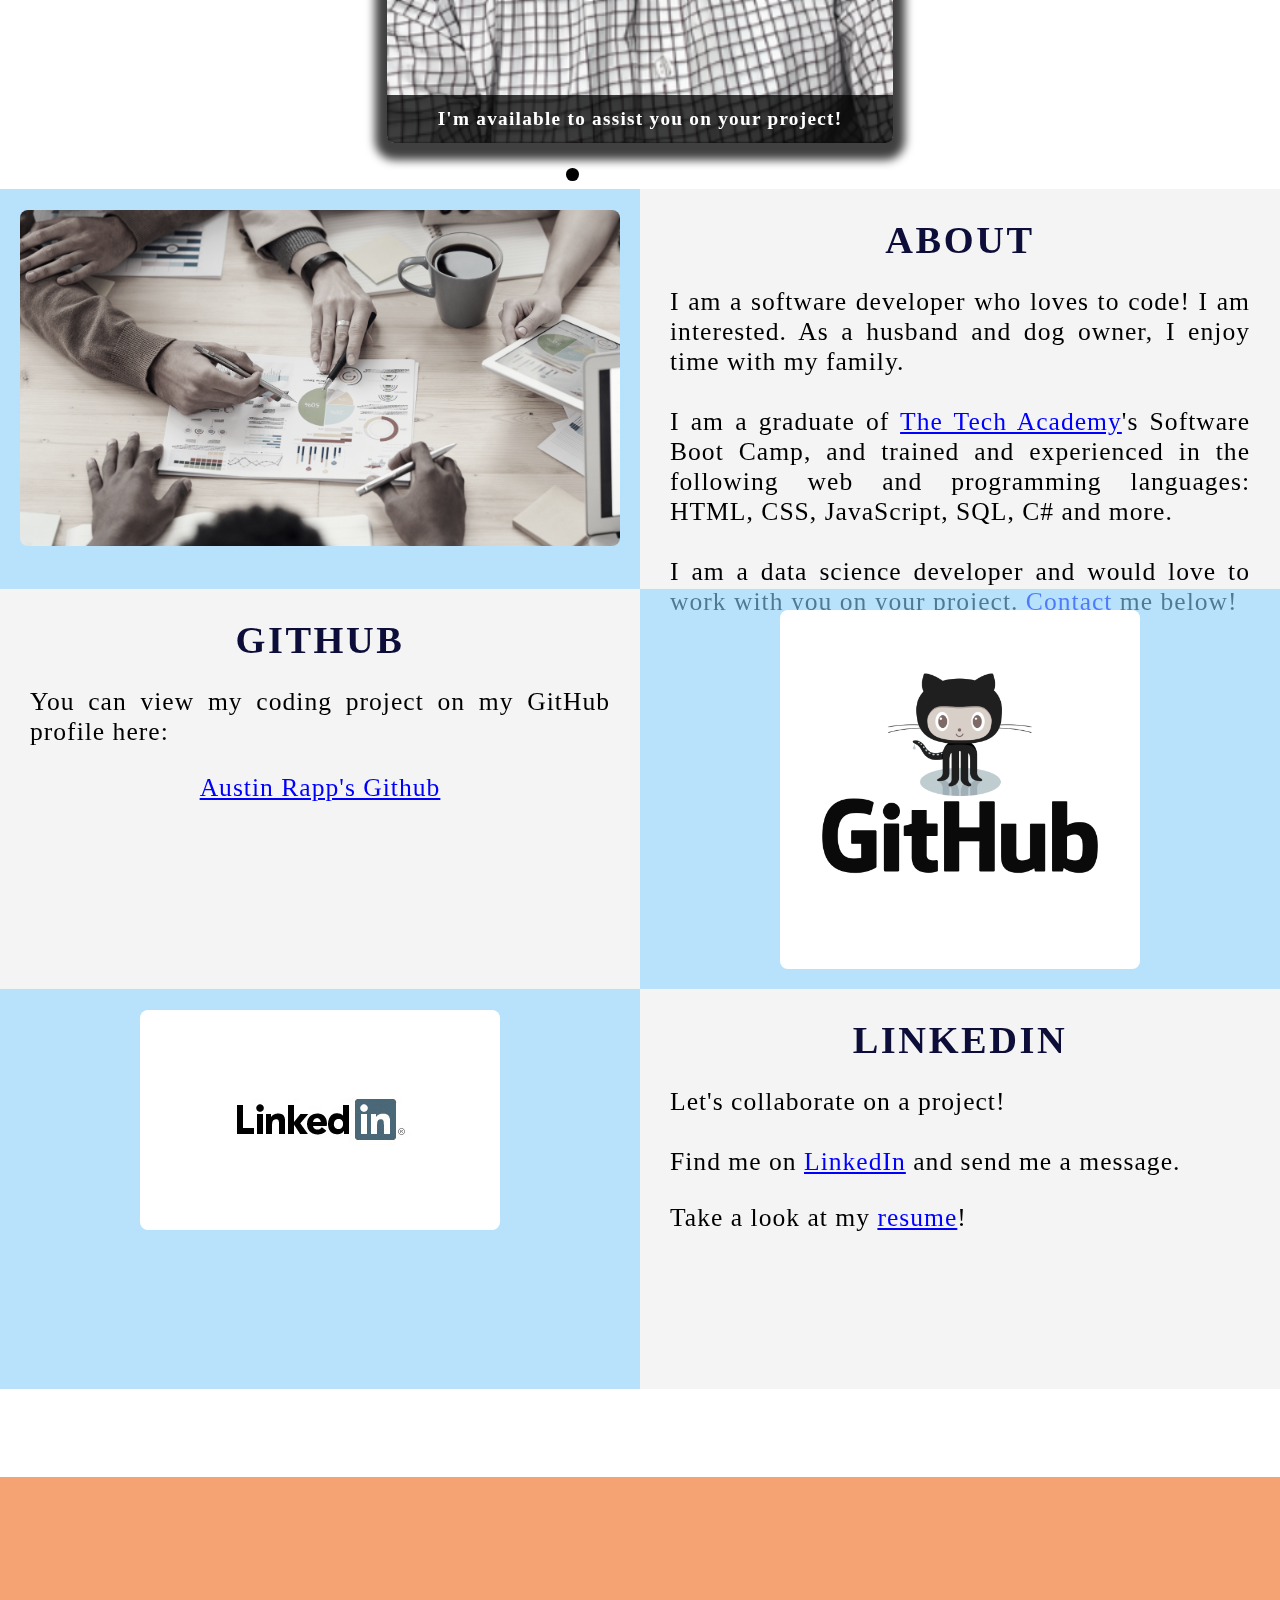
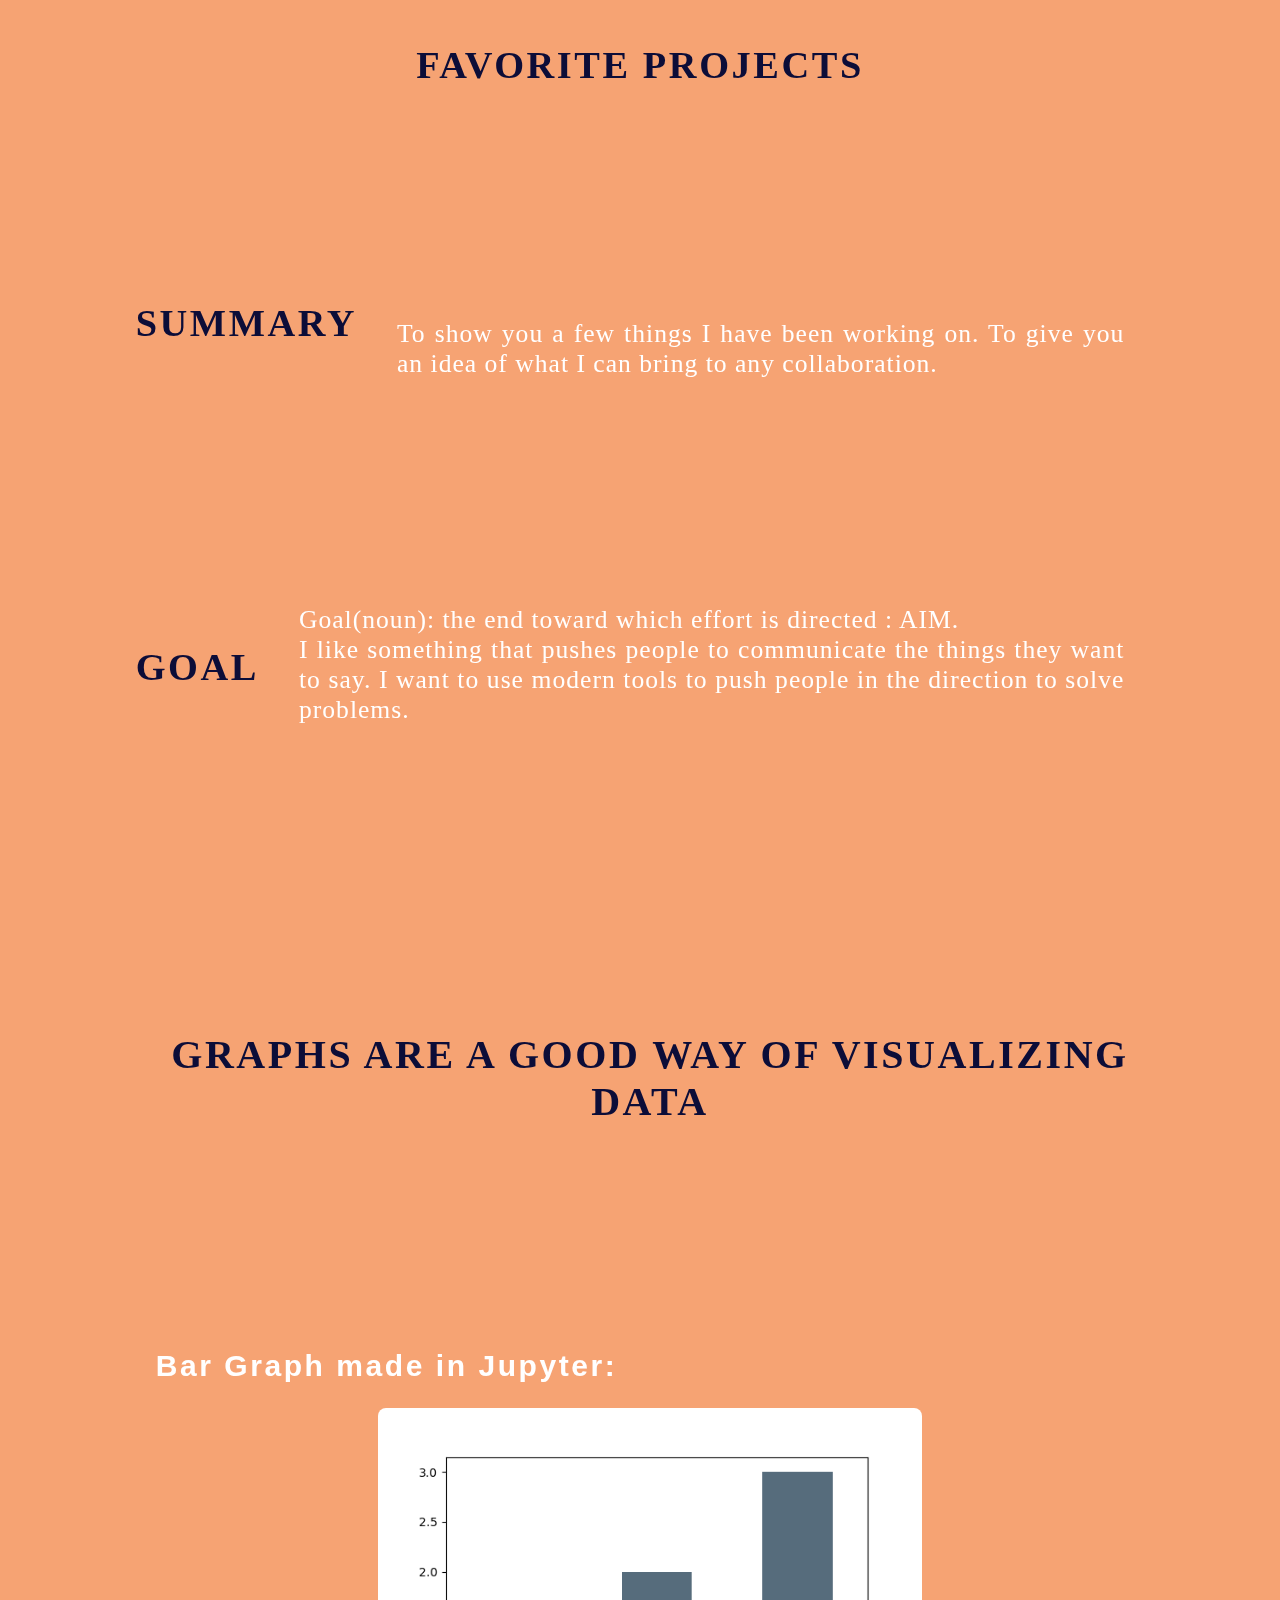
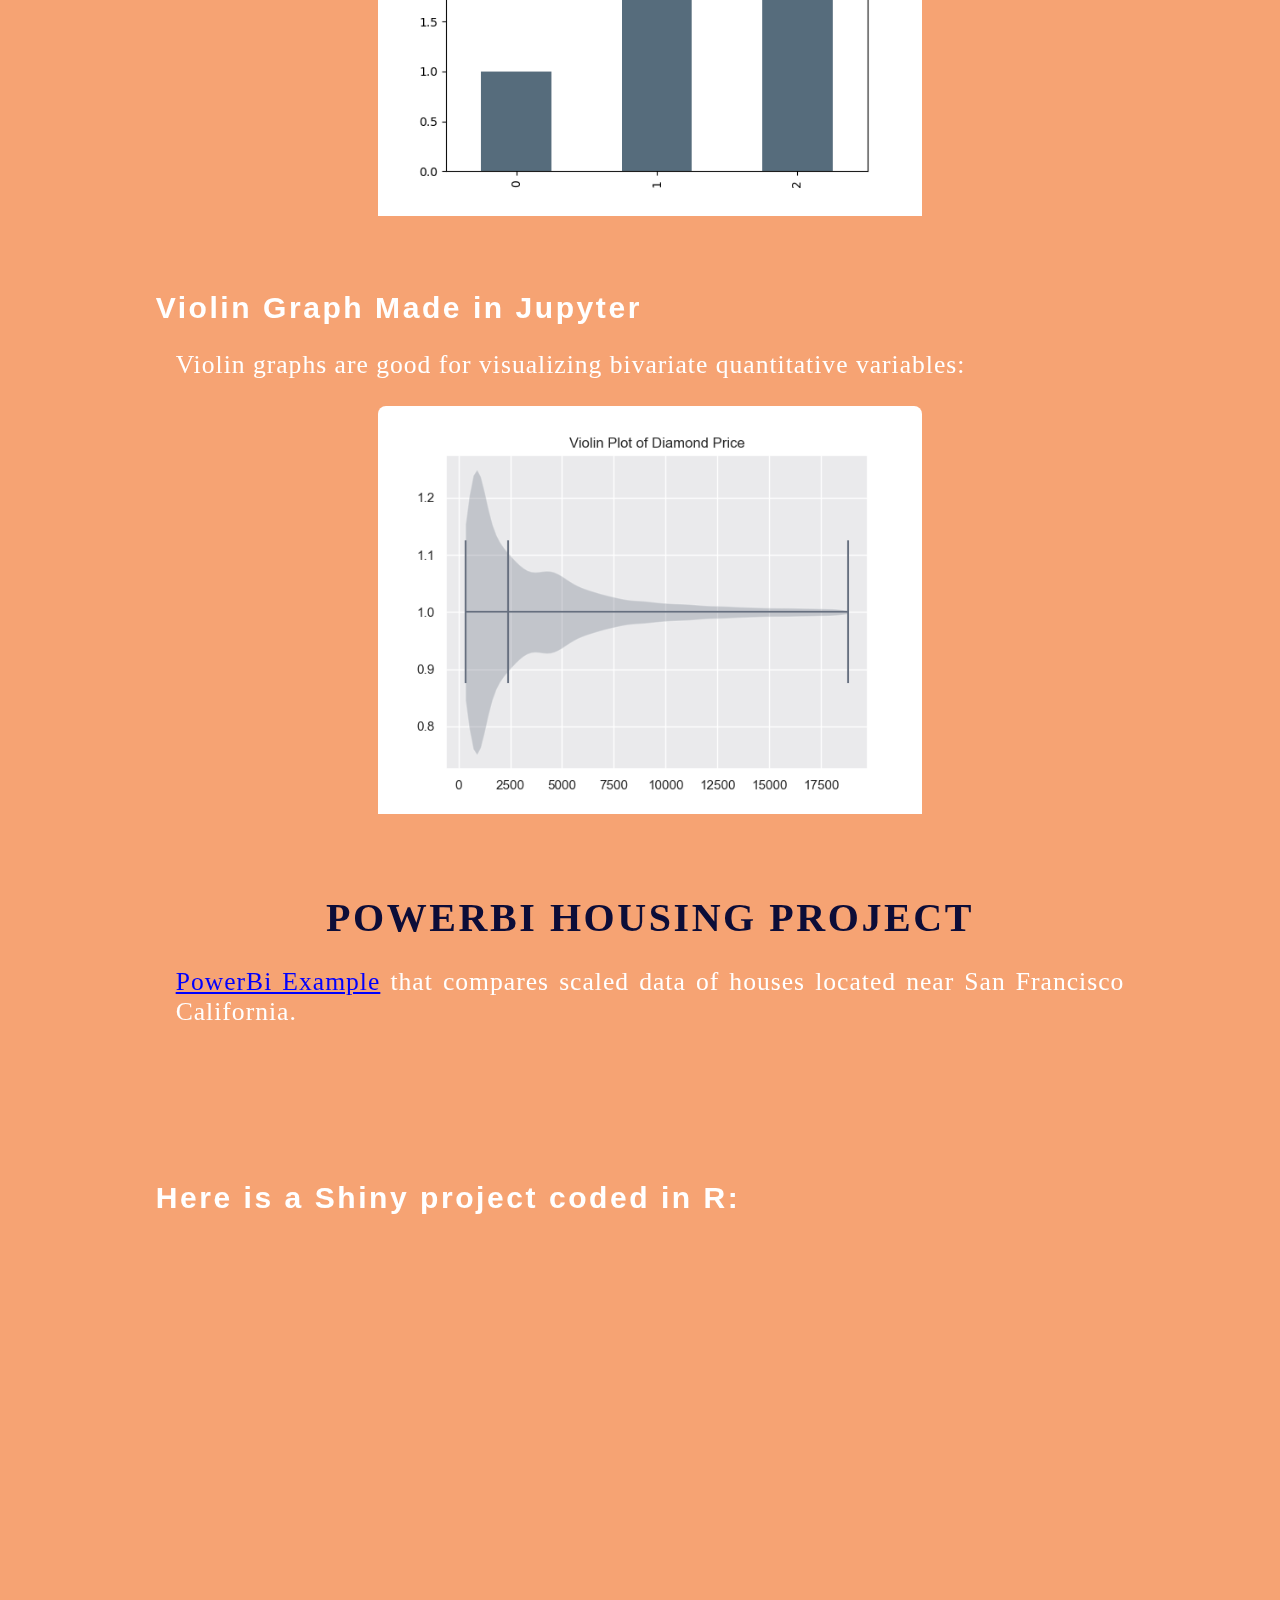
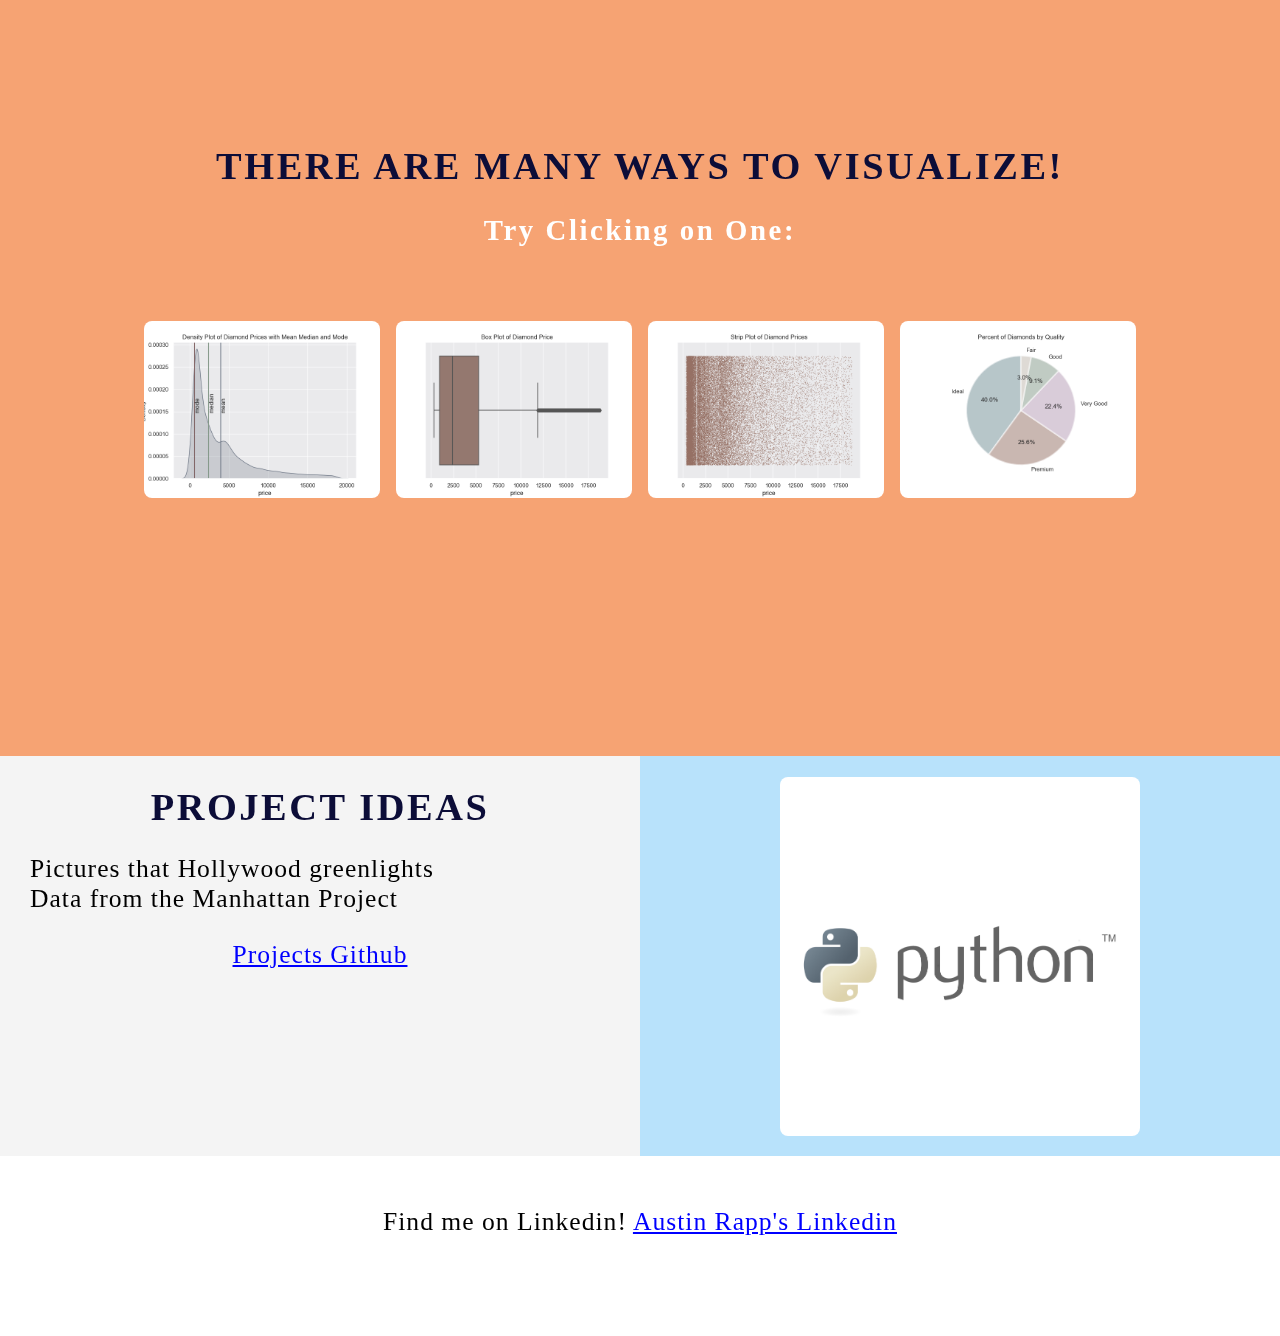
==== commit 16f6815e: "continued" ====
--- a/Official/index.html
+++ b/Official/index.html
@@ -172,9 +172,7 @@
                         <p>
                                 
                               <br>
-                                I am seeking a role as a Data Scientist or Data Analyst. 
-                                <br><br>I would like to show you some projects I enjoyed working on to give you an idea of what I can do and 
-                                what I would like to do full time. 
+                                To show you a few things I have been working on. To give you an idea of what I can bring to any collaboration. 
                         </p>
                     </div>
 
